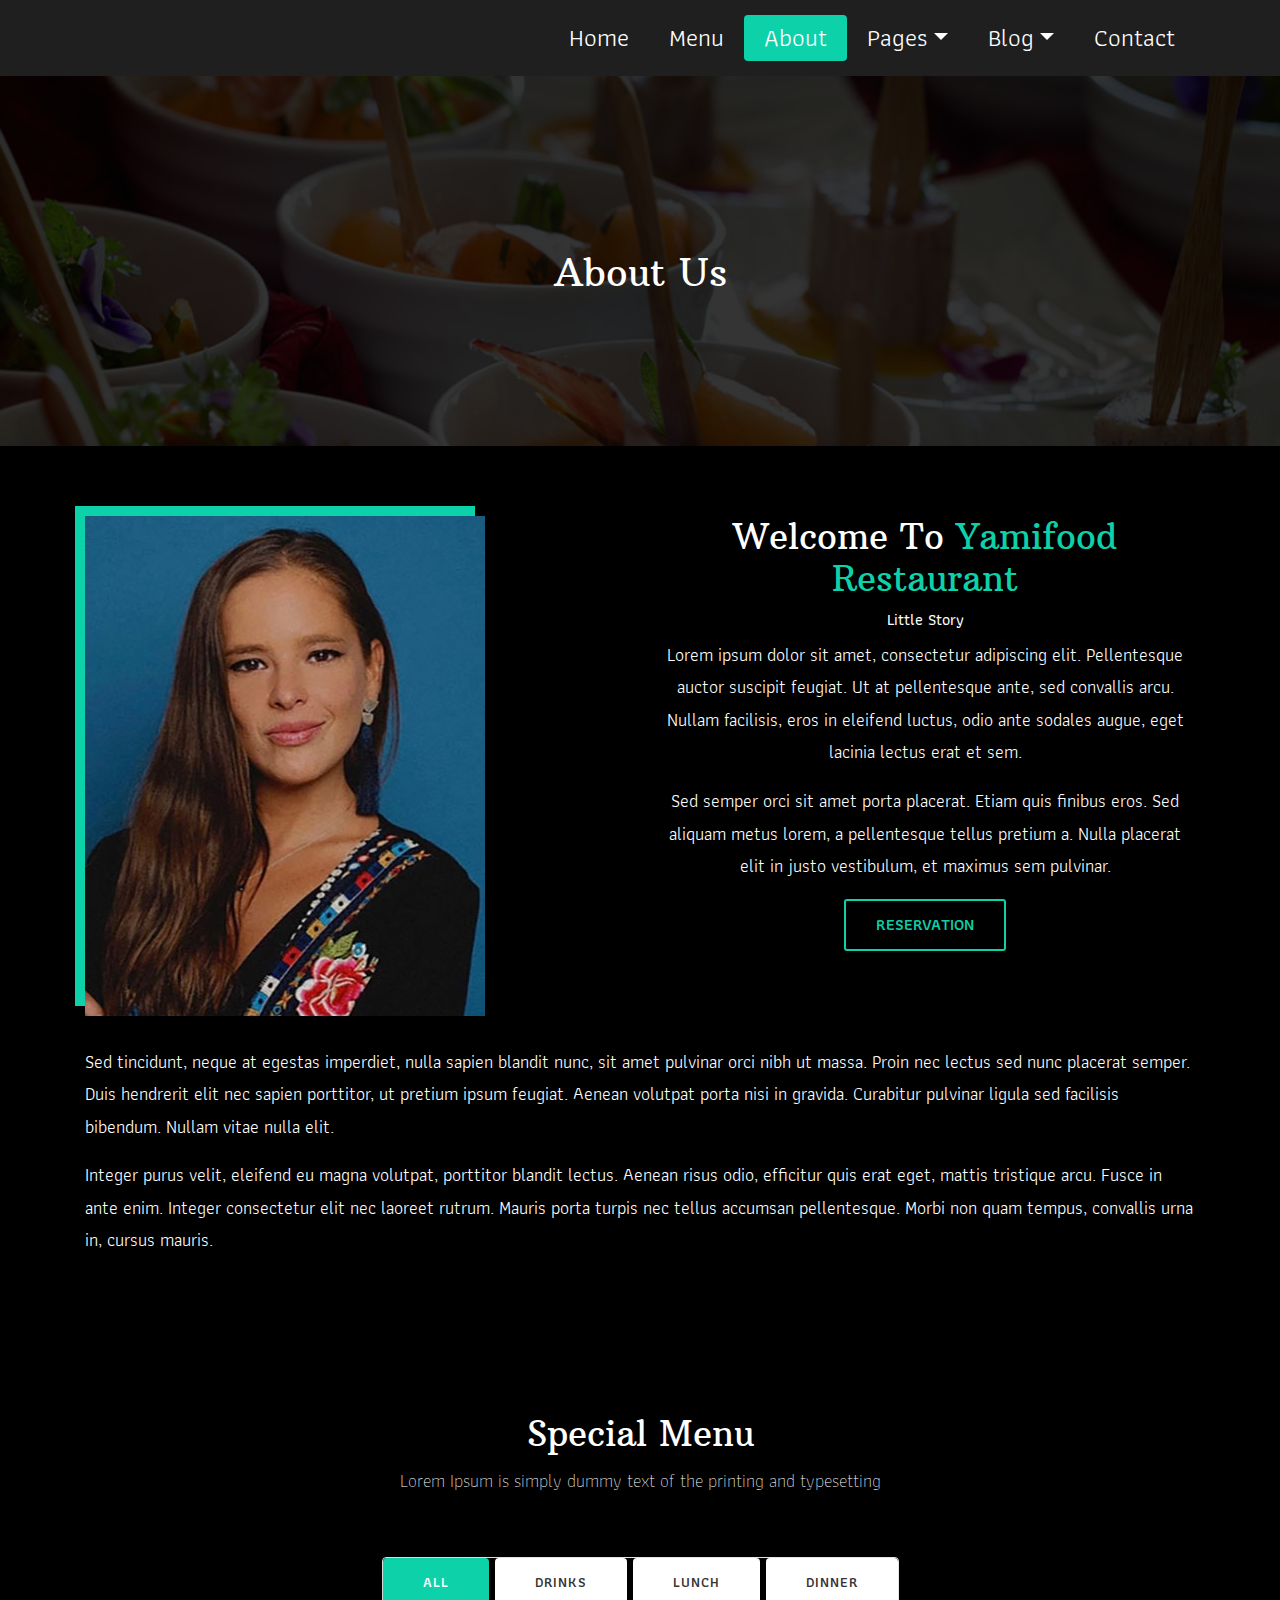
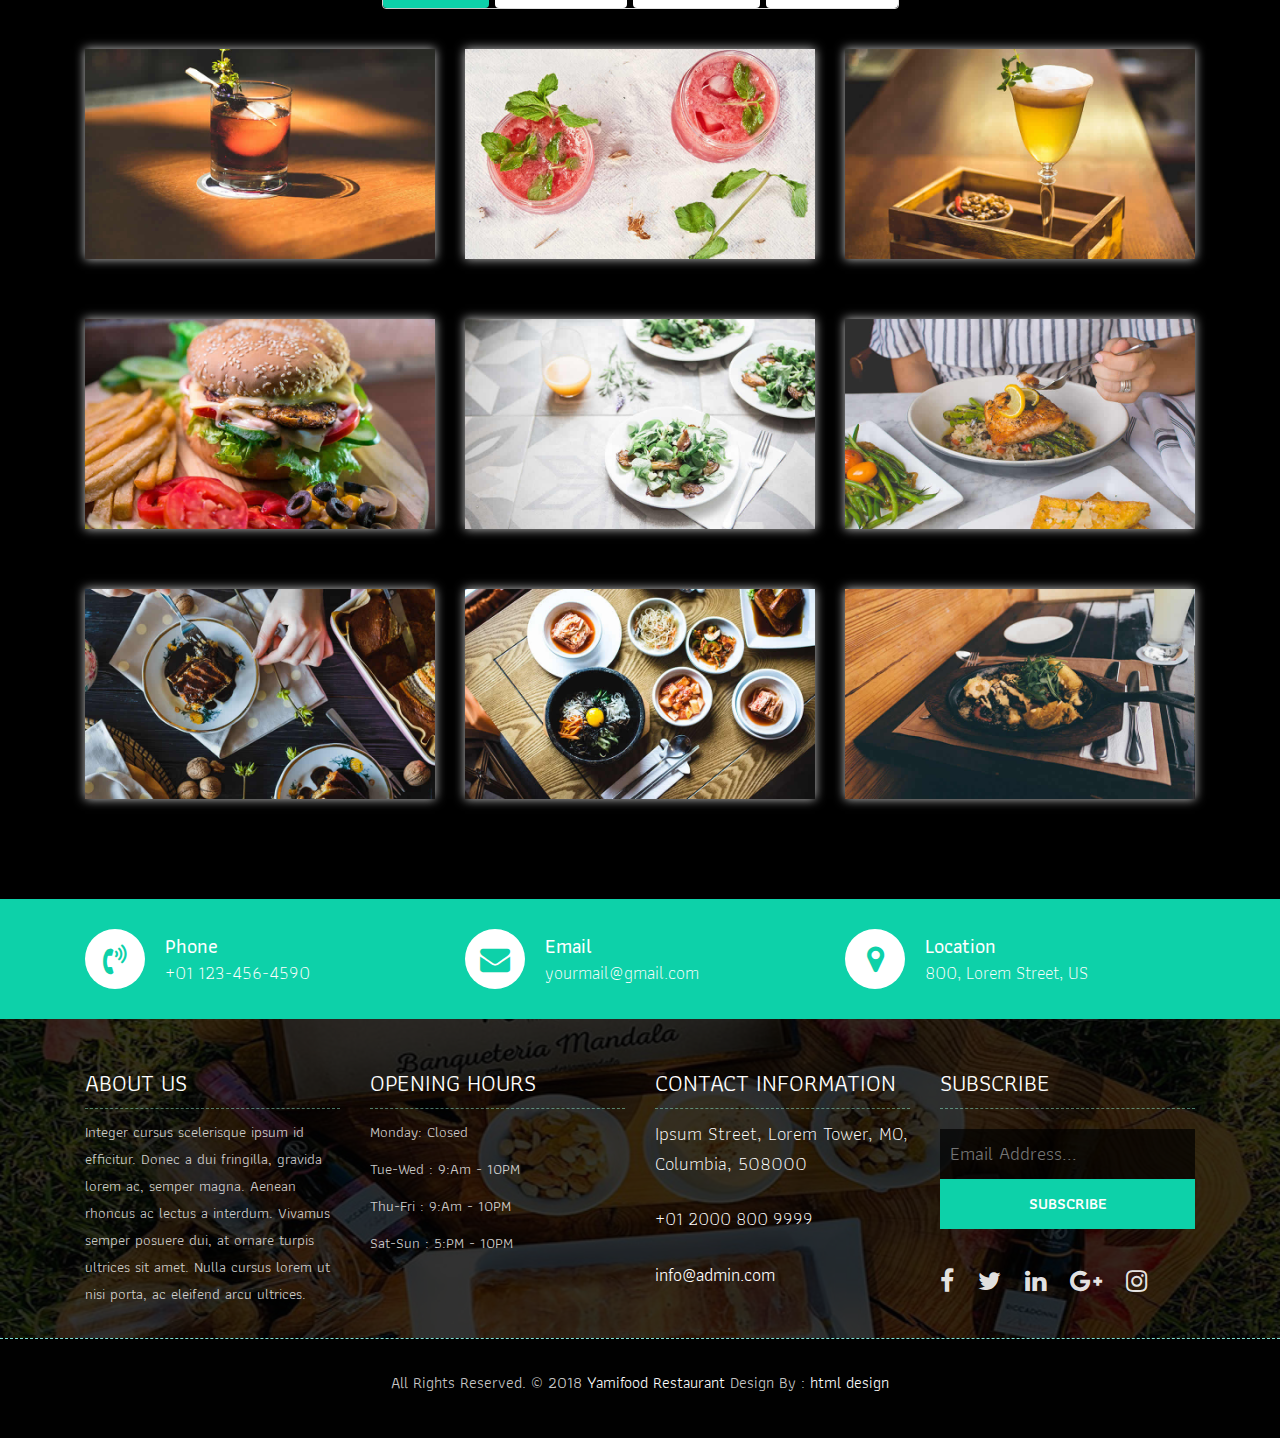
==== about.html @ ec1b8ecf "Menu" ====
<!DOCTYPE html>
<html lang="en"><!-- Basic -->
<head>
	<meta charset="utf-8">
    <meta http-equiv="X-UA-Compatible" content="IE=edge">   
   
    <!-- Mobile Metas -->
    <meta name="viewport" content="width=device-width, initial-scale=1">
 
     <!-- Site Metas -->
    <title>Yamifood Restaurant - Responsive HTML5 Template</title>  
    <meta name="keywords" content="">
    <meta name="description" content="">
    <meta name="author" content="">

    <!-- Site Icons -->
    <link rel="shortcut icon" href="images/favicon.ico" type="image/x-icon">
    <link rel="apple-touch-icon" href="images/apple-touch-icon.png">

    <!-- Bootstrap CSS -->
    <link rel="stylesheet" href="css/bootstrap.min.css">    
	<!-- Site CSS -->
    <link rel="stylesheet" href="css/style.css">    
    <!-- Responsive CSS -->
    <link rel="stylesheet" href="css/responsive.css">
    <!-- Custom CSS -->
    <link rel="stylesheet" href="css/custom.css">

    <!--[if lt IE 9]>
      <script src="https://oss.maxcdn.com/libs/html5shiv/3.7.0/html5shiv.js"></script>
      <script src="https://oss.maxcdn.com/libs/respond.js/1.4.2/respond.min.js"></script>
    <![endif]-->

</head>

<body>
	<!-- Start header -->
	<header class="top-navbar">
		<nav class="navbar navbar-expand-lg navbar-light bg-light">
			<div class="container">
				<a class="navbar-brand" href="index.html">
					<img src="images/logo.png" alt="" />
				</a>
				<button class="navbar-toggler" type="button" data-toggle="collapse" data-target="#navbars-rs-food" aria-controls="navbars-rs-food" aria-expanded="false" aria-label="Toggle navigation">
				  <span class="navbar-toggler-icon"></span>
				</button>
				<div class="collapse navbar-collapse" id="navbars-rs-food">
					<ul class="navbar-nav ml-auto">
						<li class="nav-item"><a class="nav-link" href="index.html">Home</a></li>
						<li class="nav-item"><a class="nav-link" href="menu.html">Menu</a></li>
						<li class="nav-item active"><a class="nav-link" href="about.html">About</a></li>
						<li class="nav-item dropdown">
							<a class="nav-link dropdown-toggle" href="#" id="dropdown-a" data-toggle="dropdown">Pages</a>
							<div class="dropdown-menu" aria-labelledby="dropdown-a">
								<a class="dropdown-item" href="reservation.html">Reservation</a>
								<a class="dropdown-item" href="stuff.html">Stuff</a>
								<a class="dropdown-item" href="gallery.html">Gallery</a>
							</div>
						</li>
						<li class="nav-item dropdown">
							<a class="nav-link dropdown-toggle" href="#" id="dropdown-a" data-toggle="dropdown">Blog</a>
							<div class="dropdown-menu" aria-labelledby="dropdown-a">
								<a class="dropdown-item" href="blog.html">blog</a>
								<a class="dropdown-item" href="blog-details.html">blog Single</a>
							</div>
						</li>
						<li class="nav-item"><a class="nav-link" href="contact.html">Contact</a></li>
					</ul>
				</div>
			</div>
		</nav>
	</header>
	<!-- End header -->
	
	<!-- Start header -->
	<div class="all-page-title page-breadcrumb">
		<div class="container text-center">
			<div class="row">
				<div class="col-lg-12">
					<h1>About Us</h1>
				</div>
			</div>
		</div>
	</div>
	<!-- End header -->
	
	<!-- Start About -->
	<div class="about-section-box">
		<div class="container">
			<div class="row">
				<div class="col-lg-6 col-md-6">
					<img src="images/about-img.jpg" alt="" class="img-fluid">
				</div>
				<div class="col-lg-6 col-md-6 text-center">
					<div class="inner-column">
						<h1>Welcome To <span>Yamifood Restaurant</span></h1>
						<h4>Little Story</h4>
						<p>Lorem ipsum dolor sit amet, consectetur adipiscing elit. Pellentesque auctor suscipit feugiat. Ut at pellentesque ante, sed convallis arcu. Nullam facilisis, eros in eleifend luctus, odio ante sodales augue, eget lacinia lectus erat et sem. </p>
						<p>Sed semper orci sit amet porta placerat. Etiam quis finibus eros. Sed aliquam metus lorem, a pellentesque tellus pretium a. Nulla placerat elit in justo vestibulum, et maximus sem pulvinar.</p>
						<a class="btn btn-lg btn-circle btn-outline-new-white" href="#">Reservation</a>
					</div>
				</div>
				<div class="col-md-12">
					<div class="inner-pt">
						<p>Sed tincidunt, neque at egestas imperdiet, nulla sapien blandit nunc, sit amet pulvinar orci nibh ut massa. Proin nec lectus sed nunc placerat semper. Duis hendrerit elit nec sapien porttitor, ut pretium ipsum feugiat. Aenean volutpat porta nisi in gravida. Curabitur pulvinar ligula sed facilisis bibendum. Nullam vitae nulla elit. </p>
						<p>Integer purus velit, eleifend eu magna volutpat, porttitor blandit lectus. Aenean risus odio, efficitur quis erat eget, mattis tristique arcu. Fusce in ante enim. Integer consectetur elit nec laoreet rutrum. Mauris porta turpis nec tellus accumsan pellentesque. Morbi non quam tempus, convallis urna in, cursus mauris. </p>
					</div>
				</div>
			</div>
		</div>
	</div>
	<!-- End About -->
	
	<!-- Start Menu -->
	<div class="menu-box">
		<div class="container">
			<div class="row">
				<div class="col-lg-12">
					<div class="heading-title text-center">
						<h2>Special Menu</h2>
						<p>Lorem Ipsum is simply dummy text of the printing and typesetting</p>
					</div>
				</div>
			</div>
			<div class="row">
				<div class="col-lg-12">
					<div class="special-menu text-center">
						<div class="button-group filter-button-group">
							<button class="active" data-filter="*">All</button>
							<button data-filter=".drinks">Drinks</button>
							<button data-filter=".lunch">Lunch</button>
							<button data-filter=".dinner">Dinner</button>
						</div>
					</div>
				</div>
			</div>
				
			<div class="row special-list">
				<div class="col-lg-4 col-md-6 special-grid drinks">
					<div class="gallery-single fix">
						<img src="images/img-01.jpg" class="img-fluid" alt="Image">
						<div class="why-text">
							<h4>Special Drinks 1</h4>
							<p>Sed id magna vitae eros sagittis euismod.</p>
							<h5> $7.79</h5>
						</div>
					</div>
				</div>
				
				<div class="col-lg-4 col-md-6 special-grid drinks">
					<div class="gallery-single fix">
						<img src="images/img-02.jpg" class="img-fluid" alt="Image">
						<div class="why-text">
							<h4>Special Drinks 2</h4>
							<p>Sed id magna vitae eros sagittis euismod.</p>
							<h5> $9.79</h5>
						</div>
					</div>
				</div>
				
				<div class="col-lg-4 col-md-6 special-grid drinks">
					<div class="gallery-single fix">
						<img src="images/img-03.jpg" class="img-fluid" alt="Image">
						<div class="why-text">
							<h4>Special Drinks 3</h4>
							<p>Sed id magna vitae eros sagittis euismod.</p>
							<h5> $10.79</h5>
						</div>
					</div>
				</div>
				
				<div class="col-lg-4 col-md-6 special-grid lunch">
					<div class="gallery-single fix">
						<img src="images/img-04.jpg" class="img-fluid" alt="Image">
						<div class="why-text">
							<h4>Special Lunch 1</h4>
							<p>Sed id magna vitae eros sagittis euismod.</p>
							<h5> $15.79</h5>
						</div>
					</div>
				</div>
				
				<div class="col-lg-4 col-md-6 special-grid lunch">
					<div class="gallery-single fix">
						<img src="images/img-05.jpg" class="img-fluid" alt="Image">
						<div class="why-text">
							<h4>Special Lunch 2</h4>
							<p>Sed id magna vitae eros sagittis euismod.</p>
							<h5> $18.79</h5>
						</div>
					</div>
				</div>
				
				<div class="col-lg-4 col-md-6 special-grid lunch">
					<div class="gallery-single fix">
						<img src="images/img-06.jpg" class="img-fluid" alt="Image">
						<div class="why-text">
							<h4>Special Lunch 3</h4>
							<p>Sed id magna vitae eros sagittis euismod.</p>
							<h5> $20.79</h5>
						</div>
					</div>
				</div>
				
				<div class="col-lg-4 col-md-6 special-grid dinner">
					<div class="gallery-single fix">
						<img src="images/img-07.jpg" class="img-fluid" alt="Image">
						<div class="why-text">
							<h4>Special Dinner 1</h4>
							<p>Sed id magna vitae eros sagittis euismod.</p>
							<h5> $25.79</h5>
						</div>
					</div>
				</div>
				
				<div class="col-lg-4 col-md-6 special-grid dinner">
					<div class="gallery-single fix">
						<img src="images/img-08.jpg" class="img-fluid" alt="Image">
						<div class="why-text">
							<h4>Special Dinner 2</h4>
							<p>Sed id magna vitae eros sagittis euismod.</p>
							<h5> $22.79</h5>
						</div>
					</div>
				</div>
				
				<div class="col-lg-4 col-md-6 special-grid dinner">
					<div class="gallery-single fix">
						<img src="images/img-09.jpg" class="img-fluid" alt="Image">
						<div class="why-text">
							<h4>Special Dinner 3</h4>
							<p>Sed id magna vitae eros sagittis euismod.</p>
							<h5> $24.79</h5>
						</div>
					</div>
				</div>
				
			</div>
		</div>
	</div>
	<!-- End Menu -->
	
	<!-- Start Contact info -->
	<div class="contact-imfo-box">
		<div class="container">
			<div class="row">
				<div class="col-md-4">
					<i class="fa fa-volume-control-phone"></i>
					<div class="overflow-hidden">
						<h4>Phone</h4>
						<p class="lead">
							+01 123-456-4590
						</p>
					</div>
				</div>
				<div class="col-md-4">
					<i class="fa fa-envelope"></i>
					<div class="overflow-hidden">
						<h4>Email</h4>
						<p class="lead">
							yourmail@gmail.com
						</p>
					</div>
				</div>
				<div class="col-md-4">
					<i class="fa fa-map-marker"></i>
					<div class="overflow-hidden">
						<h4>Location</h4>
						<p class="lead">
							800, Lorem Street, US
						</p>
					</div>
				</div>
			</div>
		</div>
	</div>
	<!-- End Contact info -->
	
	<!-- Start Footer -->
	<footer class="footer-area bg-f">
		<div class="container">
			<div class="row">
				<div class="col-lg-3 col-md-6">
					<h3>About Us</h3>
					<p>Integer cursus scelerisque ipsum id efficitur. Donec a dui fringilla, gravida lorem ac, semper magna. Aenean rhoncus ac lectus a interdum. Vivamus semper posuere dui, at ornare turpis ultrices sit amet. Nulla cursus lorem ut nisi porta, ac eleifend arcu ultrices.</p>
				</div>
				<div class="col-lg-3 col-md-6">
					<h3>Opening hours</h3>
					<p><span class="text-color">Monday: </span>Closed</p>
					<p><span class="text-color">Tue-Wed :</span> 9:Am - 10PM</p>
					<p><span class="text-color">Thu-Fri :</span> 9:Am - 10PM</p>
					<p><span class="text-color">Sat-Sun :</span> 5:PM - 10PM</p>
				</div>
				<div class="col-lg-3 col-md-6">
					<h3>Contact information</h3>
					<p class="lead">Ipsum Street, Lorem Tower, MO, Columbia, 508000</p>
					<p class="lead"><a href="#">+01 2000 800 9999</a></p>
					<p><a href="#"> info@admin.com</a></p>
				</div>
				<div class="col-lg-3 col-md-6">
					<h3>Subscribe</h3>
					<div class="subscribe_form">
						<form class="subscribe_form">
							<input name="EMAIL" id="subs-email" class="form_input" placeholder="Email Address..." type="email">
							<button type="submit" class="submit">SUBSCRIBE</button>
							<div class="clearfix"></div>
						</form>
					</div>
					<ul class="list-inline f-social">
						<li class="list-inline-item"><a href="#"><i class="fa fa-facebook" aria-hidden="true"></i></a></li>
						<li class="list-inline-item"><a href="#"><i class="fa fa-twitter" aria-hidden="true"></i></a></li>
						<li class="list-inline-item"><a href="#"><i class="fa fa-linkedin" aria-hidden="true"></i></a></li>
						<li class="list-inline-item"><a href="#"><i class="fa fa-google-plus" aria-hidden="true"></i></a></li>
						<li class="list-inline-item"><a href="#"><i class="fa fa-instagram" aria-hidden="true"></i></a></li>
					</ul>
				</div>
			</div>
		</div>
		
		<div class="copyright">
			<div class="container">
				<div class="row">
					<div class="col-lg-12">
						<p class="company-name">All Rights Reserved. &copy; 2018 <a href="#">Yamifood Restaurant</a> Design By : 
					<a href="https://html.design/">html design</a></p>
					</div>
				</div>
			</div>
		</div>
		
	</footer>
	<!-- End Footer -->
	
	<a href="#" id="back-to-top" title="Back to top" style="display: none;">&uarr;</a>

	<!-- ALL JS FILES -->
	<script src="js/jquery-3.2.1.min.js"></script>
	<script src="js/popper.min.js"></script>
	<script src="js/bootstrap.min.js"></script>
    <!-- ALL PLUGINS -->
	<script src="js/jquery.superslides.min.js"></script>
	<script src="js/images-loded.min.js"></script>
	<script src="js/isotope.min.js"></script>
	<script src="js/baguetteBox.min.js"></script>
	<script src="js/form-validator.min.js"></script>
    <script src="js/contact-form-script.js"></script>
    <script src="js/custom.js"></script>
</body>
</html>
---- css/style.css ----
/*------------------------------------------------------------------
    IMPORT FONTS
-------------------------------------------------------------------*/

@import url('https://fonts.googleapis.com/css?family=Arbutus+Slab');
@import url('https://fonts.googleapis.com/css?family=Athiti:400,500,600');

/*------------------------------------------------------------------
    IMPORT FILES
-------------------------------------------------------------------*/

@import url(animate.css);
@import url(font-awesome.min.css);
@import url(superslides.css);
@import url(baguetteBox.min.css);

/*------------------------------------------------------------------
    SKELETON
-------------------------------------------------------------------*/

body {
    color: #666666;
    font-size: 20px;
    font-family: 'Athiti', sans-serif;
    line-height: 1.80857;
    background-color: black;
    color: white;
}
.fontSize{
    font-size: 20px;
}


a {
    color: #1f1f1f;
    text-decoration: none !important;
    outline: none !important;
    -webkit-transition: all .3s ease-in-out;
    -moz-transition: all .3s ease-in-out;
    -ms-transition: all .3s ease-in-out;
    -o-transition: all .3s ease-in-out;
    transition: all .3s ease-in-out;
}

h1,
h2,
h3,
h4,
h5,
h6 {
    letter-spacing: 0;
    font-weight: normal;
    position: relative;
    padding: 0 0 10px 0;
    font-weight: normal;
    line-height: 120% !important;
    color: white;
    margin: 0
}

h1 {
    font-size: 24px
}

h2 {
    font-size: 22px
}

h3 {
    font-size: 18px
}

h4 {
    font-size: 16px
}

h5 {
    font-size: 14px
}

h6 {
    font-size: 13px
}

h1 a,
h2 a,
h3 a,
h4 a,
h5 a,
h6 a {
    color: #212121;
    text-decoration: none!important;
    opacity: 1
}

h1 a:hover,
h2 a:hover,
h3 a:hover,
h4 a:hover,
h5 a:hover,
h6 a:hover {
    opacity: .8
}

a {
    color: #1f1f1f;
    text-decoration: none;
    outline: none;
}

a,
.btn {
    text-decoration: none !important;
    outline: none !important;
    -webkit-transition: all .3s ease-in-out;
    -moz-transition: all .3s ease-in-out;
    -ms-transition: all .3s ease-in-out;
    -o-transition: all .3s ease-in-out;
    transition: all .3s ease-in-out;
}

.btn-custom {
    margin-top: 20px;
    background-color: transparent !important;
    border: 2px solid #ddd;
    padding: 12px 40px;
    font-size: 16px;
}

@keyframes destello {
    0% {
      box-shadow: 0px 0px 10px #fff;
    }
    50% {
      box-shadow: 0px 0px 20px #fff;
    }
    100% {
      box-shadow: 0px 0px 10px #fff;
    }
  }
  
  .resplandeciente {
    animation: destello 1s infinite;
  }

.lead {
    font-size: 18px;
    line-height: 30px;
    color: #767676;
    margin: 0;
    padding: 0;
}

blockquote {
    margin: 20px 0 20px;
    padding: 30px;
}

ul, li, ol{
	list-style: none;
	margin: 0px;
	padding: 0px;
}
button:focus{
	outline: none;
}

.form-control::-moz-placeholder {
    color: #2a2a2a;
    opacity: 1;
}

/*------------------------------------------------------------------
    LOADER 
-------------------------------------------------------------------*/


/*------------------------------------------------------------------
    HEADER
-------------------------------------------------------------------*/
.top-navbar{
	position: relative;
	z-index: 10;
   
}

.top-navbar .navbar{
	padding: 15px 0px;
    
	position: fixed;
	width: 100%;
	transition: height .3s ease-out, background .3s ease-out, box-shadow .3s ease-out;
	-webkit-transform: translate3d(0, 0, 0);
	transform: translate3d(0, 0, 0);
	z-index: 100;
}

.top-navbar .navbar-light .navbar-nav .nav-link{
	color: rgb(255, 255, 255);
	font-size: 25px;
	padding: 0px 20px;
	border-radius: 4px;
}

.top-navbar .navbar-light .navbar-nav .nav-item .nav-link:hover{
	background: #0dd1a9;
	color: #ffffff;
}
.top-navbar .navbar-light .navbar-nav .nav-item.active .nav-link{
	background: #0dd1a9;
	color: #ffffff;
	border-radius: 4px;
}

.navbar-expand-lg .navbar-nav .dropdown-menu{
	border: none;
	 box-shadow: 2px 5px 6px rgba(0,0,0,0.5);
}

.navbar-expand-lg .navbar-nav .dropdown-menu a.dropdown-item:hover{
	background: #0dd1a9;
	color: #ffffff;
}
.navbar-light .navbar-toggler:hover{
	background: #0dd1a9;
}

/*------------------------------------------------------------------
    Slider
-------------------------------------------------------------------*/

.cover-slides{
	height: 100vh;
}
.slides-navigation a {
	background: #0dd1a9;
    position: absolute;
    height: 70px;
    width: 70px;
    top: 50%;
    font-size: 20px;
    display: block;
    color: #fff;
	line-height: 80px;
	text-align: center;
    transition: all .3s ease-in-out;
}
.slides-navigation a i{
	font-size: 40px;
}
.slides-navigation a:hover {
	background: #010101;
}
.cover-slides .container{
	height: 100%;
	position: relative;
	z-index: 2;
}
.cover-slides .container > .row {
	-webkit-box-align: center;
	-ms-flex-align: center;
	align-items: center;
}
.cover-slides .container > .row {
    height: 100%;
}

.btn{
	text-transform: uppercase;
	padding: 19px 36px;
}
.btn{
	display: inline-block;
	font-weight: 600;
	text-align: center;
	white-space: nowrap;
	vertical-align: middle;
	-webkit-user-select: none;
	-moz-user-select: none;
	-ms-user-select: none;
	user-select: none;
	border: 2px solid transparent;
	padding: 12px 30px;
	font-size: 16px;
	line-height: 1.5;
	border-radius: .1875rem;
	transition: color .15s ease-in-out, background-color .15s ease-in-out, border-color .15s ease-in-out, box-shadow .15s ease-in-out;
}
.btn-outline-new-white {
    color: #fff;
    background-color: transparent;
    background-image: none;
    border-color: #0dd1a9;
}
.btn-outline-new-white:hover {
    color: #ffffff;
    background-color: #0dd1a9;
    border-color: #0dd1a9;
}

.overlay-background {
    background: #333;
    position: absolute;
    height: 100%;
    width: 100%;
    left: 0;
    top: 0;
	opacity: 0.5;
}

.cover-slides h1{
	font-family: 'Arbutus Slab', serif;
	font-weight: 500;
	font-size: 64px;
	color: #fff;
}
.cover-slides p{
	font-size: 18px;
	color: #fff;
}
.slides-pagination a{
	border: 2px solid #ffffff;
}
.slides-pagination a.current{
	background: #0dd1a9;
	border: 2px solid #0dd1a9;
}

/*------------------------------------------------------------------
    About
-------------------------------------------------------------------*/

.about-section-box{
	padding: 70px 0px;
}
.about-section-box .img-fluid{
	box-shadow: -10px -10px 0px #0dd1a9;
}
.inner-column{}
.inner-column h1{
	font-family: 'Arbutus Slab', serif;
	font-size: 35px;
	color: white;
}
.inner-column h1 span{
	color: #0dd1a9;
}
.inner-column h4{
	font-size: 16px;
	font-weight: 500;
}
.inner-column p{
	font-size: 18px;
}
.inner-column .btn-outline-new-white{
	color: #0dd1a9;
}
.inner-column .btn-outline-new-white:hover{
	color: #ffffff;
}

/*------------------------------------------------------------------
    QT
-------------------------------------------------------------------*/


.qt-background{
	background: url(../images/11.jpg) no-repeat;
	background-size: cover;
	padding: 100px 0;
	background-attachment: fixed;
	background-position: center center;
	position: relative;
}
.qt-background p {
    font-size: 35px;
    font-weight: 300;
    line-height: 44px;
    color: #fff;
	font-family: 'Arbutus Slab', serif;
	margin-bottom: 20px;
}

.qt-background span {
    color: #fff;
    font-size: 20px;  
	font-weight: 500;	
}

/*------------------------------------------------------------------
    Menu
-------------------------------------------------------------------*/

.menu-box{
	padding: 70px 0px;
}

.heading-title{
	margin-bottom: 50px;
}
.heading-title h2{
	color: white;
	font-size: 35px;
	font-family: 'Arbutus Slab', serif;
}
.heading-title p{
	font-size: 18px;
	font-weight: 200;
	margin: 0px;
}

.filter-button-group {
    border: 1px solid #e4e4e4;
    border-radius: 4px;
    margin: 10px 15px;
    display: inline-block;
}

.filter-button-group button {
    color: #333;
    letter-spacing: 1px;
    text-transform: uppercase;
    font-weight: 600;
    font-size: 14px;
    cursor: pointer;
    background: #fff;
    padding: 12px 40px;
    border: none;
    border-radius: 4px;
}

.filter-button-group button.active {
    background: #0dd1a9;
    color: #fff;
    box-shadow: 2px 20px 45px 5px rgba(0,0,0,.2);
}

.gallery-single{
	margin: 30px 0px;
}

.gallery-single {
    position: relative;
    overflow: hidden;
    -webkit-box-shadow: 0 0 10px #ccc;
    box-shadow: 0 0 10px #ccc;
}

.why-text {
    position: absolute;
    left: 0;
    bottom: -100%;
    right: 0;
    height: 100%;
    background: #0dd1a9;
    padding: 12px 12px;
    -webkit-transition: all .3s ease;
    transition: all .3s ease;
}
.why-text h4{
	color: #ffffff;
	font-size: 24px;
	font-weight: 500;
	font-family: 'Arbutus Slab', serif;
}
.why-text p{
	color: #ffffff;
	font-size: 18px;
	border-bottom: 1px dashed #010101;
	margin: 0px;
	padding-bottom: 15px;
	margin-top: 15px;
	margin-bottom: 15px;
}
.why-text h5{
	font-size: 28px;
	font-weight: 600;
	color: #ffffff;
}

.gallery-single:hover .why-text{
	bottom: 0px;
}


/*------------------------------------------------------------------
    Gallery
-------------------------------------------------------------------*/

.gallery-box{
	padding: 70px 0px;
}
.tz-gallery{
	margin-top: 30px;
}
.tz-gallery .lightbox img {
    width: 100%;
    height: 300px;
    margin-bottom: 30px;
    transition: 0.2s ease-in-out;
    box-shadow: 0 2px 3px rgba(0,0,0,0.2);
}
.tz-gallery .lightbox img:hover {
    transform: scale(1.05);
    box-shadow: 0 8px 15px rgba(0,0,0,0.3);
}
.img-fluid{
    max-width:100%;
    height:auto;
}


@media (min-width: 320px) and (max-width: 640px) {
	.tz-gallery .lightbox img {
        width: 100%;
        height: 300px;
        margin-bottom: 30px;
        transition: 0.2s ease-in-out;
        box-shadow: 0 2px 3px rgba(0,0,0,0.2);
    }
}


/*------------------------------------------------------------------
    Customer Reviews
-------------------------------------------------------------------*/

.customer-reviews-box{
	padding: 70px 0px;
}

.carousel-inner .carousel-item .img-box{
	width: 135px;
	height: 135px;
}
.carousel-control-prev{
	left: -100px;
}
.carousel-control-next{
	right: -100px;
}
.carousel-indicators{
	top: 320px;
}

.text-warning{
	color: #0dd1a9 !important;
	font-size: 24px;
}

@media (min-width: 320px) and (max-width: 640px) {
	.carousel-inner .carousel-item p{
		font-size: 14px;
	}
	.carousel-control-prev{
		left: -5px;
	}
	.carousel-control-next{
		right: -5px;
	}
 	.carousel-indicators{
		top: 400px;
	}
}

#reviews .carousel-control-prev{
	background: #0dd1a9;
	color: #ffffff;
	display: block;
	position: absolute;
	width: 8%;
	height: 50px;
	top: 50%;
	font-size: 28px;
	opacity: 1;
}
#reviews .carousel-control-prev:hover{
	background: #010101;
	color: #ffffff;
}

#reviews .carousel-control-next{
	background: #0dd1a9;
	color: #ffffff;
	display: block;
	position: absolute;
	width: 8%;
	height: 50px;
	top: 50%;
	font-size: 28px;
	opacity: 1;
}
#reviews .carousel-control-next:hover{
	background: #010101;
	color: #ffffff;
}


/*------------------------------------------------------------------
    Contact info
-------------------------------------------------------------------*/

.contact-imfo-box{
	background: #0dd1a9;
	padding: 30px 0;
}

.overflow-hidden {
    overflow: hidden;
}

.contact-imfo-box i{
	display: block;
	float: left;
	width: 60px;
	height: 60px;
	line-height: 60px;
	text-align: center;
	background: #fff;
	color: #0dd1a9;
	font-size: 30px;
	-webkit-border-radius: 50%;
	-moz-border-radius: 50%;
	-ms-border-radius: 50%;
	border-radius: 50%;
	margin-right: 20px;
}
.contact-imfo-box h4 {
    margin: 0px;
    margin-top: 5px;
	color: #ffffff;
	font-size: 20px;
	padding: 0px;
	font-weight: 500;
	line-height: 24px;
}
.contact-imfo-box p {
    margin: 0px;
	color: #ffffff;
	font-weight: 300;
}

/*------------------------------------------------------------------
    Footer
-------------------------------------------------------------------*/

.footer-area{
	padding-top: 50px;
	padding-bottom: 0px;
}
.bg-f{
	background-image: url("../images/31.jpg");
	background-attachment: scroll;
	background-clip: initial;
	background-color: rgba(0, 0, 0, 0);
	background-origin: initial;
	background-position: center center;
	background-repeat: no-repeat;
	background-size: cover;
	position: relative;
}
.bg-f::before {
    background: #010101;
    content: "";
    height: 100%;
    left: 0;
    position: absolute;
    top: 0;
    width: 100%;
    z-index: 1;
	opacity: 0.8;
}

.footer-area .container{
	position: relative;
	z-index: 1;
}
.footer-area h3{
	color: #ffffff;
	text-transform: uppercase;
	font-size: 24px;
	border-bottom: 1px dashed rgba(140, 240, 205, 0.5);
	margin-bottom: 10px;
}
.footer-area p{
	font-size: 15px;
	color: rgba(255, 255, 255, 0.8);
	margin: 0;
	padding-bottom: 10px;
}

.footer-area p.lead{
	font-size: 19px;
	color: #ffffff;
	margin-bottom: 15px;
}
.footer-area p.lead a{
	color: #ffffff;
	margin-bottom: 15px;
}
.footer-area p.lead a:hover{
	color: #0dd1a9;
}
.footer-area p a{
	font-size: 18px;
	color: #ffffff;
}
.footer-area p a:hover{
	color: #0dd1a9;
}

.subscribe_form {
    display: block;
    text-align: center;
    padding: 5px 0;
}

.subscribe_form .form_input {
    display: block;
    background-color: rgba(0,0,0,0.7);
    color: #fff;
    border: none;
    font-size: 19px;
    line-height: 50px;
    padding: 0 10px;
    float: left;
    width: 100%;
    transition: all 0.5s ease-in-out;
}

.subscribe_form .submit {
    background-color: #0dd1a9;
    color: #fff;
    font-size: 16px;
    font-weight: 600;
    line-height: 50px;
    display: inline-block;
    padding: 0 10px;
    float: left;
    width: 100%;
	border: none;
	cursor: pointer;
    transition: all 0.5s ease-in-out;
}
.subscribe_form .submit:hover{
	background: #010101;
}

.f-social {
    padding-bottom: 10px;
    margin: 0px;
    margin-top: 20px;
}
.f-social li a {
    font-size: 25px;
    color: rgba(255, 255, 255, 0.9);
	margin-right: 10px;
}

.copyright{
	margin-top: 20px;
	position: relative;
	display: block;
	background-color: #010101;
	border-top: 1px dashed rgb(128, 227, 212);
	padding: 30px 0;
	z-index: 1;
}

.copyright .company-name{
	font-size: 16px;
	text-align: center;
}
.copyright .company-name a{
	font-size: 16px;
}

/*------------------------------------------------------------------
    All Pages
-------------------------------------------------------------------*/

.page-breadcrumb {
    padding: 250px 0 150px;
    background: url(../images/21.jpg) no-repeat;
    background-attachment: fixed;
    background-size: cover;
    background-position: 0 0;
    position: relative;
}
.all-page-title .container{
	position: relative;
	z-index: 2;
}
.all-page-title::before{
	background: #010101;
	content: "";
	height: 100%;
	left: 0;
	position: absolute;
	top: 0;
	width: 100%;
	z-index: 1;
	opacity: 0.8;	
}
.all-page-title h1{
	font-size: 38px;
	color: #ffffff;
	font-family: 'Arbutus Slab', serif;
	padding: 0px;
}

.inner-pt{
	margin-top: 30px;
}
.inner-pt p{
	font-size: 18px;
}

.stuff-box{
	padding: 70px 0px;
}

.our-team{
    border: 2px solid #0dd1a9;
    border-radius: 0px;
    text-align: center;
    margin: 10px;
    z-index: 1;
    position: relative;
}
.our-team:before,
.our-team:after{
    content: "";
    width: 100%;
    height: 104%;
    background: #0dd1a9;
    position: absolute;
    top: 50%;
    left: 0;
    z-index: -1;
    transform: translateY(-50%) scaleX(0.3);
    transition: all 0.3s ease 0s;
}
.our-team:after{
    width: 106%;
    left: 50%;
    transform: translate(-50%, -50%) scaleY(0.25);
}
.our-team:hover:before{ transform: translateY(-50%) scaleX(0.7); }
.our-team:hover:after{ transform: translate(-50%, -50%) scaleY(0.7); }
.our-team img{
    width: 100%;
    height: auto;
    border-radius: 0px;
    transition: all 0.3s ease 0s;
}
.our-team .team-content{
    width: 93%;
    padding: 25px 0 10px;
    background: #0dd1a9;
    position: absolute;
    bottom: 50px;
    left: 50%;
    opacity: 0;
    transform: translateX(-50%);
    transition: all 0.3s cubic-bezier(0.5, 0.2,0.1,0.9);
}
.our-team:hover .team-content{
    bottom: 10px;
    opacity: 1;
}
.our-team .title{
    font-size: 25px;
    font-weight: 600;
    color: #fff;
    letter-spacing: 1px;
    text-transform: capitalize;
    margin: 0;
}
.our-team .post{
    display: block;
    font-size: 16px;
    color: #fff;
    text-transform: uppercase;
    margin-bottom: 10px;
}
.our-team .social{
    padding: 0;
    margin: 0;
    list-style: none;
}
.our-team .social li{
    display: inline-block;
    margin: 0 5px;
}
.our-team .social li a{
    display: block;
    width: 35px;
    height: 35px;
    line-height: 35px;
    border-radius: 50%;
    background: #fff;
    font-size: 20px;
    color: #0dd1a9;
    transition: all 0.3s ease 0s;
}
.our-team .social li a:hover{
    background: #ffffff;
    box-shadow: 0 0 0 5px rgba(255,255,255,0.3);
    color: #0dd1a9;
}
@media only screen and (max-width: 990px){
    .our-team{ margin-bottom: 30px; }
}


.reservation-box{
	padding: 70px 0px;
}

.reservation-box h3{
	padding: 0px 15px;
	margin-bottom: 20px;
	font-weight: 600;
}

.help-block ul li{
	color: red;
}

.form-control[readonly]{
	background-color: #ffffff;
}

.form-control{
	border-radius: 0px;
	min-height: 50px;
}
.form-control:focus{
	border: 1px solid #0dd1a9;
	box-shadow: none;
}

.form-group .picker__input.picker__input--active{
	border-color: #0dd1a9;
}

.submit-button{
	margin-top: 20px;
}
.btn.btn-common{
	color: #0dd1a9;
	background-color: transparent;
	background-image: none;
	border-color: #0dd1a9;
}
.btn.btn-common:hover{
	color: #ffffff;
	background-color: #0dd1a9;
	border-color: #0dd1a9;
}
.blog-box{
	padding: 70px 0px;
}
.blog-box-inner{
	position: relative;
	margin-bottom: 30px;
}

.blog-box-inner .blog-img-box{
	position: relative;
	display: block;
}

.blog-box-inner .blog-detail{
	position: absolute;
	top: 0;
	background: #fff;
	padding: 30px 25px;
	border: 1px solid #ddd;
	transition-duration: .5s;
	height: 100%;
}

.blog-detail h4 {
    font-size: 18px;
    font-weight: 500;
    color: #222222;
}

.blog-detail ul li {
    display: inline-block;
    padding: 0px 5px;
}
.blog-detail ul li span{
	color: #0dd1a9;
	cursor: pointer;
}
.blog-detail ul li span:hover{
	color: #010101;
}

.blog-detail ul li:first-child {
    padding-left: 0px;
}

.blog-detail p {
    padding: 10px 0px 0 0;
	margin: 0px;
}

.blog-detail a{
	color: #0dd1a9;
	margin-top: 20px;
}

.blog-box-inner .blog-detail:hover{
	background: rgba(255, 255, 255, .9);
}

.blog-inner-box {
    position: relative;
    margin: 0px 10px;
    margin-bottom: 30px;
}
.side-blog-img {
    box-shadow: -15px -15px 0px 0px rgba(0,0,0,0.4);
    -webkit-transition: all 1s ease 0.01s;
    transition: all 1s ease 0.01s;
    position: relative;
}

.date-blog-up {
    position: absolute;
    right: 0px;
    top: 0px;
    background: #0dd1a9;
    font-size: 18px;
    color: #ffffff;
    padding: 5px 15px 5px 5px;
}
.inner-blog-detail {
    background: #ffffff;
    position: relative;
    padding: 30px 20px;
}

.inner-blog-detail h3 {
    font-size: 20px;
    font-weight: 500;
    padding-bottom: 15px;
}
.inner-blog-detail ul li {
    display: inline-block;
    padding: 0px 5px;
    color: #222222;
}
.inner-blog-detail ul li span {
    color: #0dd1a9;
}
.inner-blog-detail p {
    padding: 10px 0px;
}
.details-page blockquote {
    border-left: 5px solid #0dd1a9;
}
.details-page blockquote {
    padding: 20px;
}
blockquote {
    margin: 20px 0 20px;
    padding: 30px;
}
.blog-inner-details-line {
    margin: 20px 0px;
    clear: both;
    float: left;
    width: 100%;
}
.line-left-social h5 {
    font-size: 18px;
    font-weight: 600;
    padding-bottom: 15px;
}
.line-left-social ul li {
    display: inline-block;
    margin-bottom: 5px;
}
.line-right-social ul li {
    display: inline-block;
}
.line-right-social ul li a {
    display: block;
    padding: 5px;
    background: #f5f5f5;
    border-radius: 6px;
    font-weight: 500;
    width: 35px;
    height: 35px;
    text-align: center;
    line-height: 25px;
    font-size: 15px;
}
.line-left-social ul li a {
    display: block;
    padding: 5px 10px;
    background: #f5f5f5;
    border-radius: 6px;
    font-weight: 400;
    font-size: 12px;
}
.line-left-social ul li a:hover {
    background: #0dd1a9;
    color: #ffffff;
}
.line-right-social ul li a:hover {
    background: #0dd1a9;
    color: #ffffff;
}
.line-right-social h5 {
    font-size: 18px;
    font-weight: 600;
    padding-bottom: 15px;
}
.blog-comment-box {
    clear: both;
    margin: 20px 0px;
    float: left;
    width: 100%;
}
.blog-comment-box h3 {
    font-size: 18px;
    font-weight: 600;
    padding-bottom: 20px;
}
.comment-item {
    margin-bottom: 30px;
}
.comment-item-left {
    float: left;
    width: 90px;
    height: 90px;
}
.comment-item-left img {
    width: 100%;
    border-radius: 6px;
}
.comment-item-right {
    padding-left: 110px;
}
.comment-item-right a {
    font-size: 16px;
    font-weight: 500;
}
.des-l {
    display: inline-block;
    width: 100%;
}
.des-l p {
    font-size: 13px;
}
.comment-item-right a {
    font-size: 16px;
    font-weight: 500;
}
.right-btn-re {
    float: right;
    font-style: italic;
    text-align: right;
    font-size: 16px;
    padding: 5px 10px;
    background: #f5f5f5;
    border-radius: 6px;
}
.right-btn-re:hover {
    background: #0dd1a9;
    color: #ffffff !important;
}
.comment-respond-box {
    clear: both;
}
.blog-comment-box .children {
    margin-left: 70px;
}
.comment-item {
    margin-bottom: 30px;
}
.comment-item-right i {
    padding-right: 10px;
}

.comment-form-respond input {
    min-height: 38px;
    border: 1px solid #010101;
    border-radius: 0px;
    padding: 10px;
}
.comment-form-respond textarea {
    border: 1px solid #010101;
    border-radius: 0px;
    padding: 10px;
    min-height: 110px;
}

.btn-submit{
	color: #0dd1a9;
	background-color: transparent;
	background-image: none;
	border-color: #0dd1a9;
}
.btn-submit:hover{
	color: #ffffff;
	background-color: #0dd1a9;
	border-color: #0dd1a9;
}

.right-side-blog h3 {
    font-weight: 600;
    font-size: 18px;
    padding-bottom: 20px;
}
.blog-search-form {
    position: relative;
    border-bottom: 1px solid #010101;
    padding-bottom: 30px;
    margin-bottom: 20px;
}
.blog-search-form input {
    width: 100%;
    min-height: 40px;
    border: 1px solid rgba(0,0,0,0.3);
    padding: 5px 40px 5px 10px;
    font-size: 15px;
    color: #222222;
}
.blog-search-form .search-btn {
    position: absolute;
    right: 0px;
    background: none;
    border: none;
    font-size: 20px;
    min-height: 40px;
    padding: 0px 15px;
}

.right-side-blog h3 {
    font-weight: 500;
    font-size: 18px;
    padding-bottom: 20px;
}
.blog-categories {
    padding-bottom: 30px;
    margin-bottom: 20px;
}
.blog-categories ul li {
    line-height: 14px;
    padding: 10px 0px;
    border-top: 1px solid #f5f5f5;
}
.blog-categories ul li a {
    display: inline-block;
    text-transform: capitalize;
    width: 100%;
}
.blog-categories ul li a:hover{
	color: #0dd1a9;
}
.recent-box-blog {
    margin-bottom: 20px;
	display: inline-block;
}
.recent-img {
    float: left;
    position: relative;
}
.recent-img::before {
    position: absolute;
    content: '';
    z-index: 2;
    top: 0;
    left: 0;
    width: 100%;
    height: 100%;
    background-color: #0dd1a9;
    opacity: 0.4;
    transform: scale(0);
    -webkit-transform: scale(0);
    -moz-transform: scale(0);
    -ms-transform: scale(0);
    -o-transform: scale(0);
    transition: all 0.5s ease;
    -webkit-transition: all 0.5s ease;
    -moz-transition: all 0.5s ease;
    -o-transition: all 0.5s ease;
}
.recent-box-blog:hover .recent-img::before {
    transform: scale(1);
    -webkit-transform: scale(1);
    -moz-transform: scale(1);
    -ms-transform: scale(1);
    -o-transform: scale(1);
}
.recent-info {
    display: table-cell;
    vertical-align: top;
    padding-left: 15px;
}
.recent-info ul li {
    display: inline-block;
    font-size: 11px;
    padding: 0px;
    color: #222222;
}
.recent-info h4 {
    font-size: 14px;
    padding: 0px;
    margin: 11px 0px;
    font-weight: 500;
}
.blog-tag-box ul li {
    display: inline-block;
    margin-bottom: 3px;
}
.blog-tag-box ul li a {
    padding: 5px 15px;
    display: block;
    background: #f5f5f5;
    color: #222222;
    border-radius: 6px;
}
.blog-tag-box ul li a:hover {
    color: #ffffff;
    background: #0dd1a9;
}


.contact-box{
	padding: 70px 0px;
}

.map-full {
    width: 100%;
    height: 500px;
    border-radius: 0px;
    margin: 0px auto;
}

#back-to-top {
    position: fixed;
    bottom: 40px;
    right: 40px;
    z-index: 9999;
    width: 32px;
    height: 32px;
    text-align: center;
    line-height: 30px;
    background: #0dd1a9;
    color: #ffffff;
    cursor: pointer;
    border: 0;
    border-radius: 2px;
    text-decoration: none;
    transition: opacity 0.2s ease-out;
	font-size: 30px;
}
---- css/responsive.css ----
/* only small desktops */
/* tablets */
/* only small tablets */
@media only screen and (min-width: 992px) and (max-width: 1180px) {
	.footer-area h3{
		font-size: 18px;
	}
}
@media (min-width: 768px) and (max-width: 991px) {
	.navbar-light .navbar-brand{
		margin-left: 15px;
	}
	.navbar-light .navbar-toggler{
		margin-right: 15px;
		border-radius: 0px;
	}
	.navbar-expand-lg .navbar-nav .dropdown-menu{
		box-shadow: none;
	}
	.carousel-control-prev{
		left: -60px;
	}
	.carousel-control-next{
		right: -60px;
	}
	.why-text h4{
		font-size: 18px;
	}
	.why-text p{
		margin: 0px;
	}
}

/* mobile or only mobile */
@media (max-width: 767px) {
	.navbar-light .navbar-brand{
		margin-left: 15px;
	}
	.navbar-light .navbar-toggler{
		margin-right: 15px;
		border-radius: 0px;
	}
	.navbar-expand-lg .navbar-nav .dropdown-menu{
		box-shadow: none;
	}
	.cover-slides h1{
		font-size: 22px;
	}
	.cover-slides p {
		font-size: 14px;
	}
	.slides-navigation a{
		height: 42px;
		width: 38px;
		line-height: 33px;
	}
	.inner-column{
		margin-top: 15px;
	}
	.inner-column h1{
		font-size: 22px;
	}
	.filter-button-group{
		margin: 10px 0px;
	}
	
	.contact-imfo-box .col-md-4{
		margin-bottom: 15px;
	}
	.carousel-control-prev{
		left: 0px;
	}
	.carousel-control-next{
		right: 0px;
	}
	.blog-box-inner .blog-detail{
		overflow: hidden;
	}
	.blog-sidebar{
		margin-top: 50px;
	}
	
}
@media only screen and (min-width: 280px) and (max-width: 599px) {
	
	.why-text p{
		margin-bottom: 0px;
		margin-top: 0px;
	}
}
---- css/custom.css ----
/** ADD YOUR AWESOME CODES HERE **/
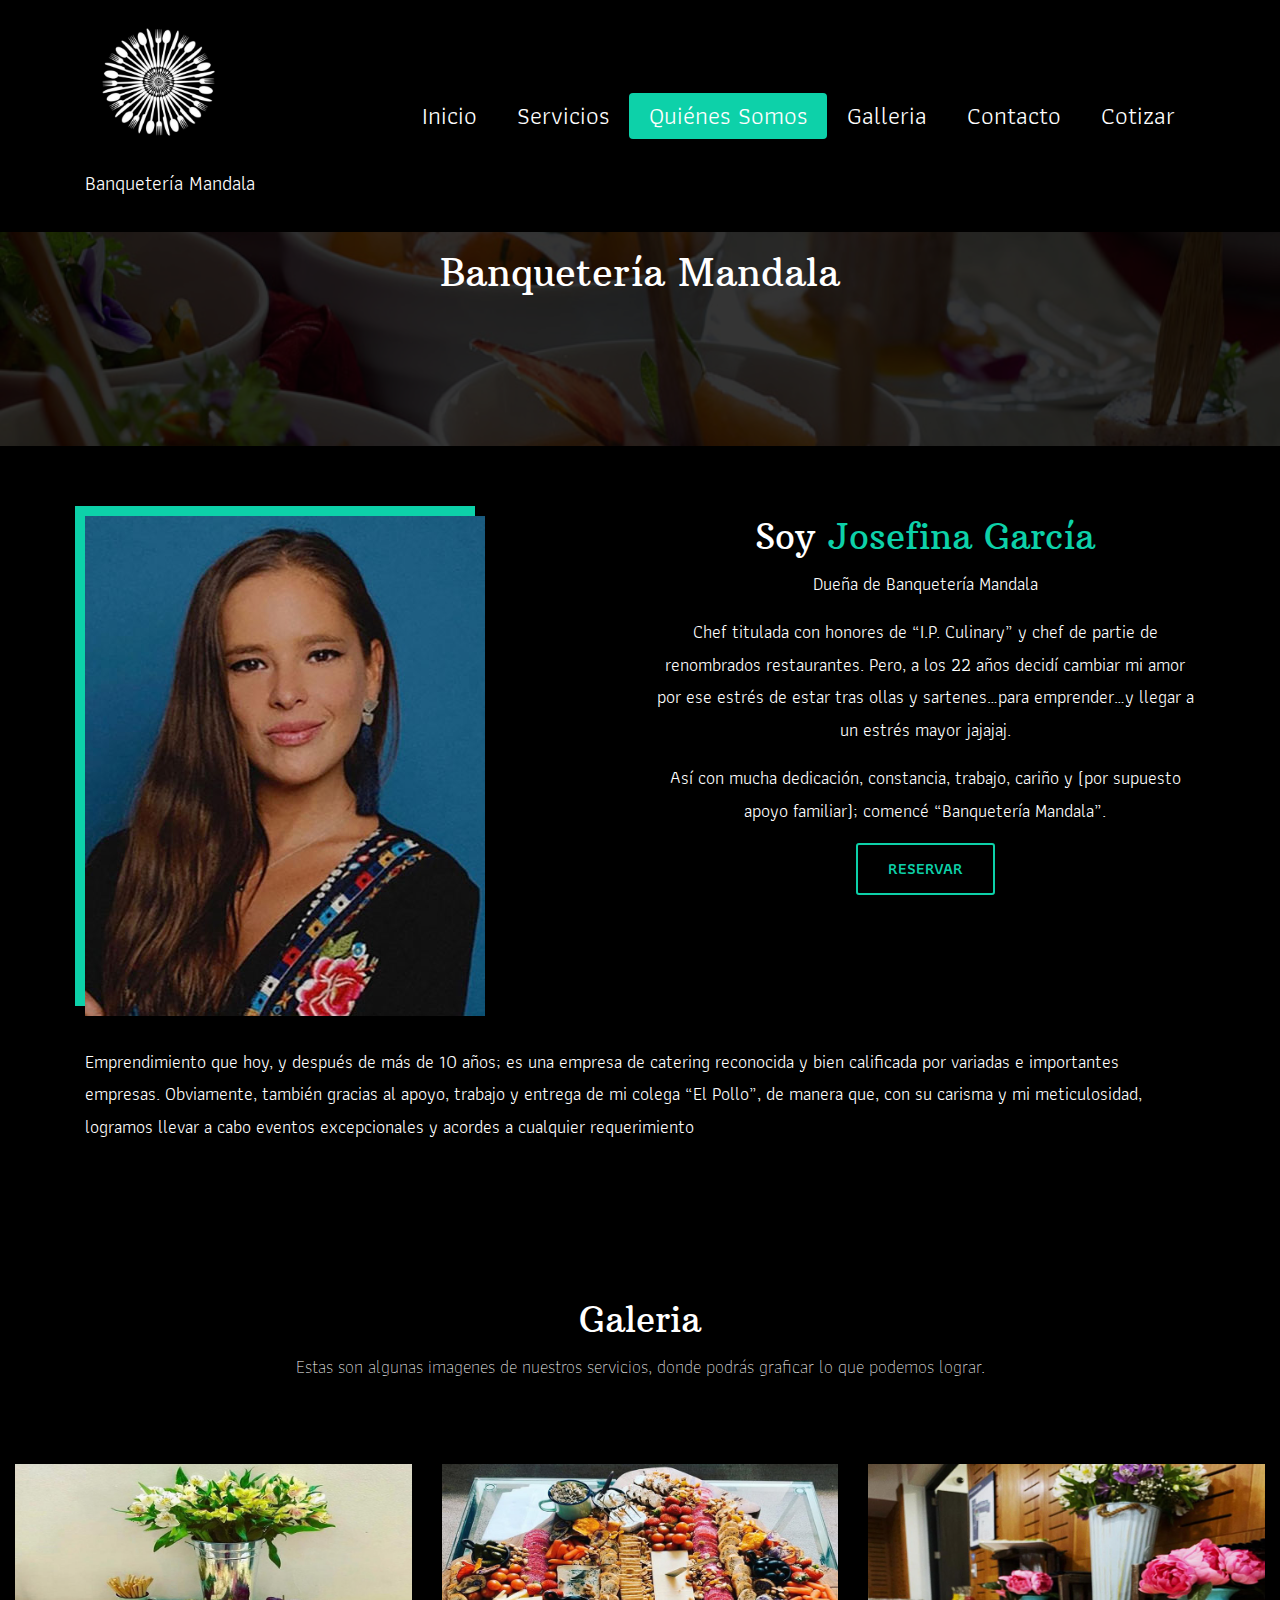
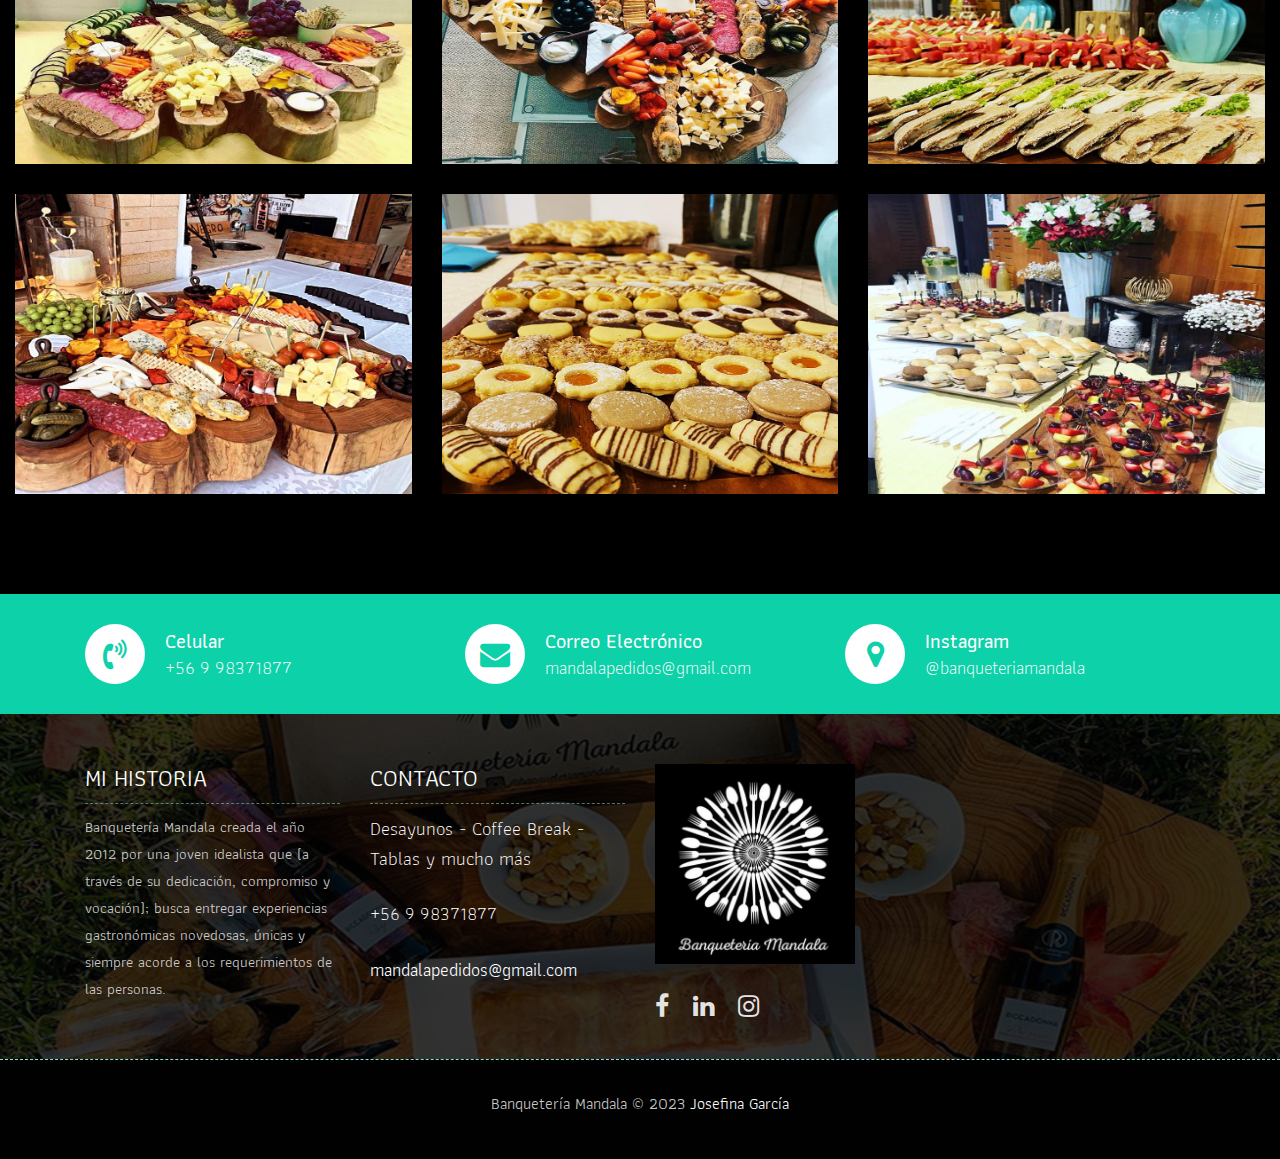
==== commit b68fb211: "avance" ====
--- a/about.html
+++ b/about.html
@@ -34,50 +34,41 @@
 </head>
 
 <body>
-	<!-- Start header -->
-	<header class="top-navbar">
-		<nav class="navbar navbar-expand-lg navbar-light bg-light">
-			<div class="container">
-				<a class="navbar-brand" href="index.html">
-					<img src="images/logo.png" alt="" />
-				</a>
-				<button class="navbar-toggler" type="button" data-toggle="collapse" data-target="#navbars-rs-food" aria-controls="navbars-rs-food" aria-expanded="false" aria-label="Toggle navigation">
-				  <span class="navbar-toggler-icon"></span>
-				</button>
-				<div class="collapse navbar-collapse" id="navbars-rs-food">
-					<ul class="navbar-nav ml-auto">
-						<li class="nav-item"><a class="nav-link" href="index.html">Home</a></li>
-						<li class="nav-item"><a class="nav-link" href="menu.html">Menu</a></li>
-						<li class="nav-item active"><a class="nav-link" href="about.html">About</a></li>
-						<li class="nav-item dropdown">
-							<a class="nav-link dropdown-toggle" href="#" id="dropdown-a" data-toggle="dropdown">Pages</a>
-							<div class="dropdown-menu" aria-labelledby="dropdown-a">
-								<a class="dropdown-item" href="reservation.html">Reservation</a>
-								<a class="dropdown-item" href="stuff.html">Stuff</a>
-								<a class="dropdown-item" href="gallery.html">Gallery</a>
-							</div>
-						</li>
-						<li class="nav-item dropdown">
-							<a class="nav-link dropdown-toggle" href="#" id="dropdown-a" data-toggle="dropdown">Blog</a>
-							<div class="dropdown-menu" aria-labelledby="dropdown-a">
-								<a class="dropdown-item" href="blog.html">blog</a>
-								<a class="dropdown-item" href="blog-details.html">blog Single</a>
-							</div>
-						</li>
-						<li class="nav-item"><a class="nav-link" href="contact.html">Contact</a></li>
-					</ul>
-				</div>
-			</div>
-		</nav>
-	</header>
-	<!-- End header -->
+<!-- Start header -->
+<header class="top-navbar">
+	<nav class="navbar navbar-expand-lg navbar-light bg-light">
+		
+		
+		<div class="container">
+			<div class="logo">
+				<a href="index.html"><img src="images/logo redondo.png" width="150px" height="150px" alt="logo banqueteria mandala" /></a>				
+				<p class="p">Banquetería Mandala</p>
+			</div>
+			
+			<button class="navbar-toggler" type="button" data-toggle="collapse" data-target="#navbars-rs-food" aria-controls="navbars-rs-food" aria-expanded="false" aria-label="Toggle navigation">
+			  <span class="navbar-toggler-icon"></span>
+			</button>
+			<div class="collapse navbar-collapse fontSize" id="navbars-rs-food">
+				<ul class="navbar-nav ml-auto">
+					<li class="nav-item"><a class="nav-link" href="index.html">Inicio</a></li>
+					<li class="nav-item"><a class="nav-link" href="menu.html">Servicios</a></li>
+					<li class="nav-item active fontSize"><a class="nav-link" href="about.html">Quiénes Somos</a></li>
+					<li class="nav-item"><a class="nav-link" href="gallery.html">Galleria</a></li>					
+					<li class="nav-item"><a class="nav-link" href="contact.html">Contacto</a></li>
+					<li class="nav-item"><a class="nav-link" href="contact.html">Cotizar</a></li>
+				</ul>
+			</div>
+		</div>
+	</nav>
+</header>
+<!-- End header -->
 	
 	<!-- Start header -->
 	<div class="all-page-title page-breadcrumb">
 		<div class="container text-center">
 			<div class="row">
 				<div class="col-lg-12">
-					<h1>About Us</h1>
+					<h1>Banquetería Mandala</h1>
 				</div>
 			</div>
 		</div>
@@ -93,17 +84,22 @@
 				</div>
 				<div class="col-lg-6 col-md-6 text-center">
 					<div class="inner-column">
-						<h1>Welcome To <span>Yamifood Restaurant</span></h1>
-						<h4>Little Story</h4>
-						<p>Lorem ipsum dolor sit amet, consectetur adipiscing elit. Pellentesque auctor suscipit feugiat. Ut at pellentesque ante, sed convallis arcu. Nullam facilisis, eros in eleifend luctus, odio ante sodales augue, eget lacinia lectus erat et sem. </p>
-						<p>Sed semper orci sit amet porta placerat. Etiam quis finibus eros. Sed aliquam metus lorem, a pellentesque tellus pretium a. Nulla placerat elit in justo vestibulum, et maximus sem pulvinar.</p>
-						<a class="btn btn-lg btn-circle btn-outline-new-white" href="#">Reservation</a>
+						<h1>Soy <span>Josefina García</span></h1>
+						<div class="separacion">
+							<p>Dueña de Banquetería Mandala</p>
+						</div>
+						
+						<p>Chef titulada con honores de “I.P. Culinary” y chef de partie de renombrados restaurantes. Pero, a los 22 años decidí cambiar mi amor por ese estrés de estar tras ollas y sartenes…para emprender…y llegar a un estrés mayor jajajaj.</p>
+						<p>
+							Así con mucha dedicación, constancia, trabajo, cariño y (por supuesto apoyo familiar); comencé “Banquetería Mandala”. 
+							</p>
+						<a class="btn btn-lg btn-circle btn-outline-new-white resplandeciente" href="contact.html">Reservar</a>
 					</div>
 				</div>
 				<div class="col-md-12">
 					<div class="inner-pt">
-						<p>Sed tincidunt, neque at egestas imperdiet, nulla sapien blandit nunc, sit amet pulvinar orci nibh ut massa. Proin nec lectus sed nunc placerat semper. Duis hendrerit elit nec sapien porttitor, ut pretium ipsum feugiat. Aenean volutpat porta nisi in gravida. Curabitur pulvinar ligula sed facilisis bibendum. Nullam vitae nulla elit. </p>
-						<p>Integer purus velit, eleifend eu magna volutpat, porttitor blandit lectus. Aenean risus odio, efficitur quis erat eget, mattis tristique arcu. Fusce in ante enim. Integer consectetur elit nec laoreet rutrum. Mauris porta turpis nec tellus accumsan pellentesque. Morbi non quam tempus, convallis urna in, cursus mauris. </p>
+						<p>Emprendimiento que hoy, y después de más de 10 años; es una empresa de catering reconocida y bien calificada por variadas e importantes empresas. Obviamente, también gracias al apoyo, trabajo y entrega de mi colega “El Pollo”, de manera que, con su carisma y mi meticulosidad, logramos llevar a cabo eventos excepcionales y acordes a cualquier requerimiento </p>
+						
 					</div>
 				</div>
 			</div>
@@ -111,225 +107,146 @@
 	</div>
 	<!-- End About -->
 	
-	<!-- Start Menu -->
-	<div class="menu-box">
-		<div class="container">
+	<!-- Start Gallery -->
+	<div class="gallery-box">
+		<div class="container-fluid">
 			<div class="row">
 				<div class="col-lg-12">
 					<div class="heading-title text-center">
-						<h2>Special Menu</h2>
-						<p>Lorem Ipsum is simply dummy text of the printing and typesetting</p>
-					</div>
-				</div>
-			</div>
-			<div class="row">
-				<div class="col-lg-12">
-					<div class="special-menu text-center">
-						<div class="button-group filter-button-group">
-							<button class="active" data-filter="*">All</button>
-							<button data-filter=".drinks">Drinks</button>
-							<button data-filter=".lunch">Lunch</button>
-							<button data-filter=".dinner">Dinner</button>
-						</div>
-					</div>
-				</div>
-			</div>
-				
-			<div class="row special-list">
-				<div class="col-lg-4 col-md-6 special-grid drinks">
-					<div class="gallery-single fix">
-						<img src="images/img-01.jpg" class="img-fluid" alt="Image">
-						<div class="why-text">
-							<h4>Special Drinks 1</h4>
-							<p>Sed id magna vitae eros sagittis euismod.</p>
-							<h5> $7.79</h5>
-						</div>
-					</div>
-				</div>
-				
-				<div class="col-lg-4 col-md-6 special-grid drinks">
-					<div class="gallery-single fix">
-						<img src="images/img-02.jpg" class="img-fluid" alt="Image">
-						<div class="why-text">
-							<h4>Special Drinks 2</h4>
-							<p>Sed id magna vitae eros sagittis euismod.</p>
-							<h5> $9.79</h5>
-						</div>
-					</div>
-				</div>
-				
-				<div class="col-lg-4 col-md-6 special-grid drinks">
-					<div class="gallery-single fix">
-						<img src="images/img-03.jpg" class="img-fluid" alt="Image">
-						<div class="why-text">
-							<h4>Special Drinks 3</h4>
-							<p>Sed id magna vitae eros sagittis euismod.</p>
-							<h5> $10.79</h5>
-						</div>
-					</div>
-				</div>
-				
-				<div class="col-lg-4 col-md-6 special-grid lunch">
-					<div class="gallery-single fix">
-						<img src="images/img-04.jpg" class="img-fluid" alt="Image">
-						<div class="why-text">
-							<h4>Special Lunch 1</h4>
-							<p>Sed id magna vitae eros sagittis euismod.</p>
-							<h5> $15.79</h5>
-						</div>
-					</div>
-				</div>
-				
-				<div class="col-lg-4 col-md-6 special-grid lunch">
-					<div class="gallery-single fix">
-						<img src="images/img-05.jpg" class="img-fluid" alt="Image">
-						<div class="why-text">
-							<h4>Special Lunch 2</h4>
-							<p>Sed id magna vitae eros sagittis euismod.</p>
-							<h5> $18.79</h5>
-						</div>
-					</div>
-				</div>
-				
-				<div class="col-lg-4 col-md-6 special-grid lunch">
-					<div class="gallery-single fix">
-						<img src="images/img-06.jpg" class="img-fluid" alt="Image">
-						<div class="why-text">
-							<h4>Special Lunch 3</h4>
-							<p>Sed id magna vitae eros sagittis euismod.</p>
-							<h5> $20.79</h5>
-						</div>
-					</div>
-				</div>
-				
-				<div class="col-lg-4 col-md-6 special-grid dinner">
-					<div class="gallery-single fix">
-						<img src="images/img-07.jpg" class="img-fluid" alt="Image">
-						<div class="why-text">
-							<h4>Special Dinner 1</h4>
-							<p>Sed id magna vitae eros sagittis euismod.</p>
-							<h5> $25.79</h5>
-						</div>
-					</div>
-				</div>
-				
-				<div class="col-lg-4 col-md-6 special-grid dinner">
-					<div class="gallery-single fix">
-						<img src="images/img-08.jpg" class="img-fluid" alt="Image">
-						<div class="why-text">
-							<h4>Special Dinner 2</h4>
-							<p>Sed id magna vitae eros sagittis euismod.</p>
-							<h5> $22.79</h5>
-						</div>
-					</div>
-				</div>
-				
-				<div class="col-lg-4 col-md-6 special-grid dinner">
-					<div class="gallery-single fix">
-						<img src="images/img-09.jpg" class="img-fluid" alt="Image">
-						<div class="why-text">
-							<h4>Special Dinner 3</h4>
-							<p>Sed id magna vitae eros sagittis euismod.</p>
-							<h5> $24.79</h5>
-						</div>
-					</div>
-				</div>
-				
+						<h2>Galeria</h2>
+						<p>Estas son algunas imagenes de nuestros servicios, donde podrás graficar lo que podemos lograr.</p>
+					</div>
+				</div>
+			</div>
+			<div class="tz-gallery">
+				<div class="row">
+					<div class="col-sm-12 col-md-4 col-lg-4">
+						<a class="lightbox" href="images/2.jpg">
+							<img class="img-fluid" src="images/2.jpg" alt="Gallery Images">
+						</a>
+					</div>
+					<div class="col-sm-6 col-md-4 col-lg-4">
+						<a class="lightbox" href="images/3.jpg">
+							<img class="img-fluid" src="images/3.jpg" alt="Gallery Images">
+						</a>
+					</div>
+					<div class="col-sm-6 col-md-4 col-lg-4">
+						<a class="lightbox" href="images/8.jpg">
+							<img class="img-fluid" src="images/8.jpg" alt="Gallery Images">
+						</a>
+					</div>
+					<div class="col-sm-12 col-md-4 col-lg-4">
+						<a class="lightbox" href="images/18.jpg">
+							<img class="img-fluid" src="images/18.jpg" alt="Gallery Images">
+						</a>
+					</div>
+					<div class="col-sm-6 col-md-4 col-lg-4">
+						<a class="lightbox" href="images/15.jpg">
+							<img class="img-fluid" src="images/15.jpg" alt="Gallery Images">
+						</a>
+					</div> 
+					<div class="col-sm-6 col-md-4 col-lg-4">
+						<a class="lightbox" href="images/7.jpg">
+							<img class="img-fluid" src="images/7.jpg" alt="Gallery Images">
+						</a>
+					</div>
+				</div>
 			</div>
 		</div>
 	</div>
-	<!-- End Menu -->
-	
-	<!-- Start Contact info -->
-	<div class="contact-imfo-box">
-		<div class="container">
-			<div class="row">
-				<div class="col-md-4">
-					<i class="fa fa-volume-control-phone"></i>
-					<div class="overflow-hidden">
-						<h4>Phone</h4>
-						<p class="lead">
-							+01 123-456-4590
-						</p>
-					</div>
-				</div>
-				<div class="col-md-4">
-					<i class="fa fa-envelope"></i>
-					<div class="overflow-hidden">
-						<h4>Email</h4>
-						<p class="lead">
-							yourmail@gmail.com
-						</p>
-					</div>
-				</div>
-				<div class="col-md-4">
-					<i class="fa fa-map-marker"></i>
-					<div class="overflow-hidden">
-						<h4>Location</h4>
-						<p class="lead">
-							800, Lorem Street, US
-						</p>
-					</div>
-				</div>
-			</div>
-		</div>
-	</div>
-	<!-- End Contact info -->
-	
-	<!-- Start Footer -->
-	<footer class="footer-area bg-f">
-		<div class="container">
-			<div class="row">
-				<div class="col-lg-3 col-md-6">
-					<h3>About Us</h3>
-					<p>Integer cursus scelerisque ipsum id efficitur. Donec a dui fringilla, gravida lorem ac, semper magna. Aenean rhoncus ac lectus a interdum. Vivamus semper posuere dui, at ornare turpis ultrices sit amet. Nulla cursus lorem ut nisi porta, ac eleifend arcu ultrices.</p>
-				</div>
-				<div class="col-lg-3 col-md-6">
-					<h3>Opening hours</h3>
-					<p><span class="text-color">Monday: </span>Closed</p>
-					<p><span class="text-color">Tue-Wed :</span> 9:Am - 10PM</p>
-					<p><span class="text-color">Thu-Fri :</span> 9:Am - 10PM</p>
-					<p><span class="text-color">Sat-Sun :</span> 5:PM - 10PM</p>
-				</div>
-				<div class="col-lg-3 col-md-6">
-					<h3>Contact information</h3>
-					<p class="lead">Ipsum Street, Lorem Tower, MO, Columbia, 508000</p>
-					<p class="lead"><a href="#">+01 2000 800 9999</a></p>
-					<p><a href="#"> info@admin.com</a></p>
-				</div>
-				<div class="col-lg-3 col-md-6">
-					<h3>Subscribe</h3>
-					<div class="subscribe_form">
-						<form class="subscribe_form">
-							<input name="EMAIL" id="subs-email" class="form_input" placeholder="Email Address..." type="email">
-							<button type="submit" class="submit">SUBSCRIBE</button>
-							<div class="clearfix"></div>
-						</form>
-					</div>
-					<ul class="list-inline f-social">
-						<li class="list-inline-item"><a href="#"><i class="fa fa-facebook" aria-hidden="true"></i></a></li>
-						<li class="list-inline-item"><a href="#"><i class="fa fa-twitter" aria-hidden="true"></i></a></li>
-						<li class="list-inline-item"><a href="#"><i class="fa fa-linkedin" aria-hidden="true"></i></a></li>
-						<li class="list-inline-item"><a href="#"><i class="fa fa-google-plus" aria-hidden="true"></i></a></li>
-						<li class="list-inline-item"><a href="#"><i class="fa fa-instagram" aria-hidden="true"></i></a></li>
-					</ul>
-				</div>
-			</div>
-		</div>
-		
-		<div class="copyright">
+	<!-- End Gallery -->
+	
+		<!-- Start Contact info -->
+		<div class="contact-imfo-box">
 			<div class="container">
 				<div class="row">
-					<div class="col-lg-12">
-						<p class="company-name">All Rights Reserved. &copy; 2018 <a href="#">Yamifood Restaurant</a> Design By : 
-					<a href="https://html.design/">html design</a></p>
-					</div>
-				</div>
-			</div>
-		</div>
-		
-	</footer>
-	<!-- End Footer -->
+					<div class="col-md-4">
+						<i class="fa fa-volume-control-phone"></i>
+						<div class="overflow-hidden">
+							<h4>Celular</h4>
+							<p class="lead">
+								+56 9 98371877
+							</p>
+						</div>
+					</div>
+					<div class="col-md-4">
+						<i class="fa fa-envelope"></i>
+						<div class="overflow-hidden">
+							<h4>Correo Electrónico</h4>
+							<p class="lead">
+								mandalapedidos@gmail.com
+							</p>
+						</div>
+					</div>
+					<div class="col-md-4">
+						<i class="fa fa-map-marker"></i>
+						<div class="overflow-hidden">
+							<h4>Instagram</h4>
+							<p class="lead">
+								@banqueteriamandala
+							</p>
+						</div>
+					</div>
+				</div>
+			</div>
+		</div>
+		<!-- End Contact info -->
+		
+		<!-- Start Footer -->
+		<footer class="footer-area bg-f">
+			<div class="container">
+				<div class="row">
+					<div class="col-lg-3 col-md-6">
+						<h3>Mi historia</h3>
+						<p>Banquetería Mandala creada el año 2012 por una joven idealista que (a través de su dedicación, compromiso y vocación); busca entregar experiencias gastronómicas novedosas, únicas y siempre acorde a los requerimientos de las personas.</p>
+					</div>
+					<!-- <div class="col-lg-3 col-md-6">
+						<h3>Opening hours</h3>
+						<p><span class="text-color">Monday: </span>Closed</p>
+						<p><span class="text-color">Tue-Wed :</span> 9:Am - 10PM</p>
+						<p><span class="text-color">Thu-Fri :</span> 9:Am - 10PM</p>
+						<p><span class="text-color">Sat-Sun :</span> 5:PM - 10PM</p>
+					</div> -->
+					<div class="col-lg-3 col-md-6">
+						<h3>Contacto</h3>
+						<p class="lead">Desayunos - Coffee Break - Tablas y mucho más</p>
+						<p class="lead"><a href="#">+56 9 98371877</a></p>
+						<p><a href="#"> mandalapedidos@gmail.com</a></p>
+					</div>
+					<div class="col-lg-3 col-md-6">
+						<!-- <h3>Subscribe</h3>
+						<div class="subscribe_form">
+							<form class="subscribe_form">
+								<input name="EMAIL" id="subs-email" class="form_input" placeholder="Email Address..." type="email">
+								<button type="submit" class="submit">SUBSCRIBE</button>
+								<div class="clearfix"></div>
+							</form>
+						</div> -->
+						<img src="images/logo.jpg" width="200px" height="200px">
+						<ul class="list-inline f-social">
+							<li class="list-inline-item"><a href="#"><i class="fa fa-facebook" aria-hidden="true"></i></a></li>
+							<!-- <li class="list-inline-item"><a href="#"><i class="fa fa-twitter" aria-hidden="true"></i></a></li> -->
+							<li class="list-inline-item"><a href="#"><i class="fa fa-linkedin" aria-hidden="true"></i></a></li>
+							<!-- <li class="list-inline-item"><a href="#"><i class="fa fa-google-plus" aria-hidden="true"></i></a></li> -->
+							<li class="list-inline-item"><a href="#"><i class="fa fa-instagram" aria-hidden="true"></i></a></li>
+						</ul>
+					</div>
+				</div>
+			</div>
+			
+			<div class="copyright">
+				<div class="container">
+					<div class="row">
+						<div class="col-lg-12">
+							<p class="company-name">Banquetería Mandala &copy; 2023 <a href="#">Josefina García</a> 
+						</div>
+					</div>
+				</div>
+			</div>
+			
+		</footer>
+		<!-- End Footer -->
+		
 	
 	<a href="#" id="back-to-top" title="Back to top" style="display: none;">&uarr;</a>
 
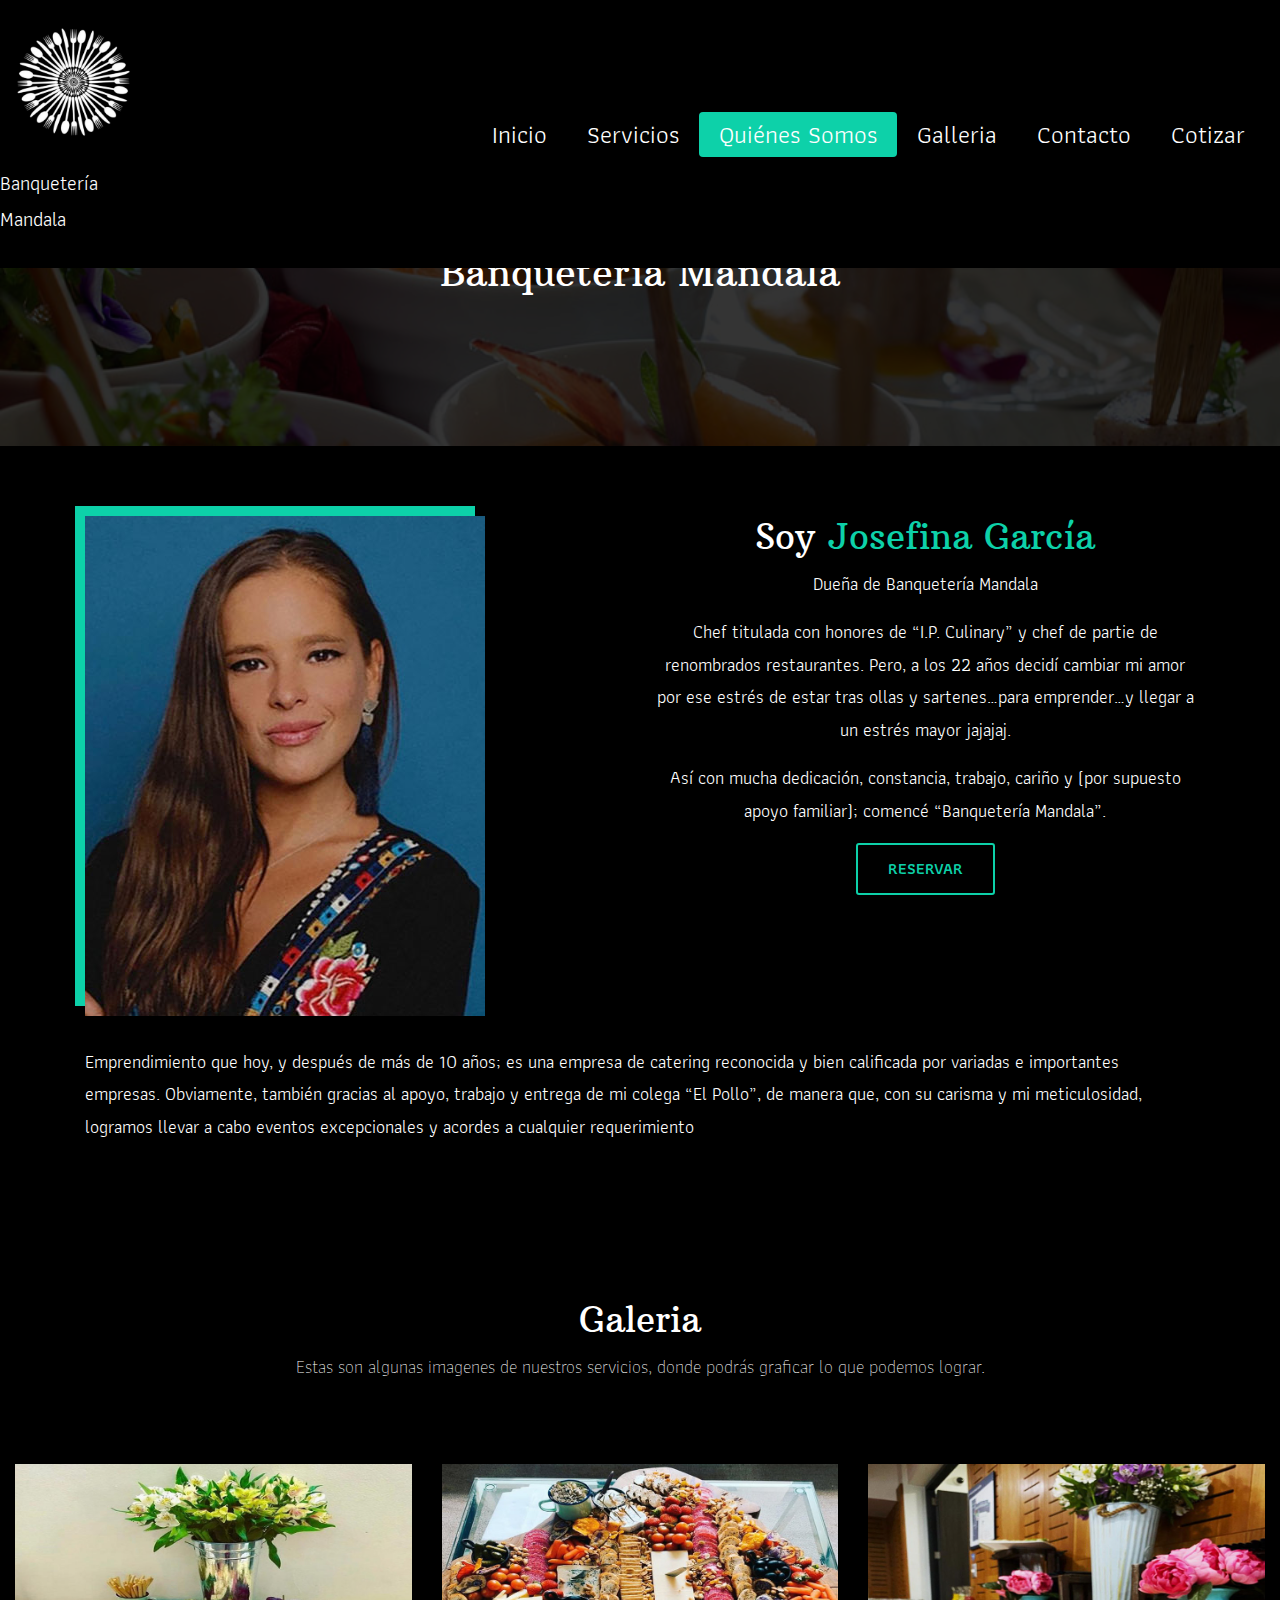
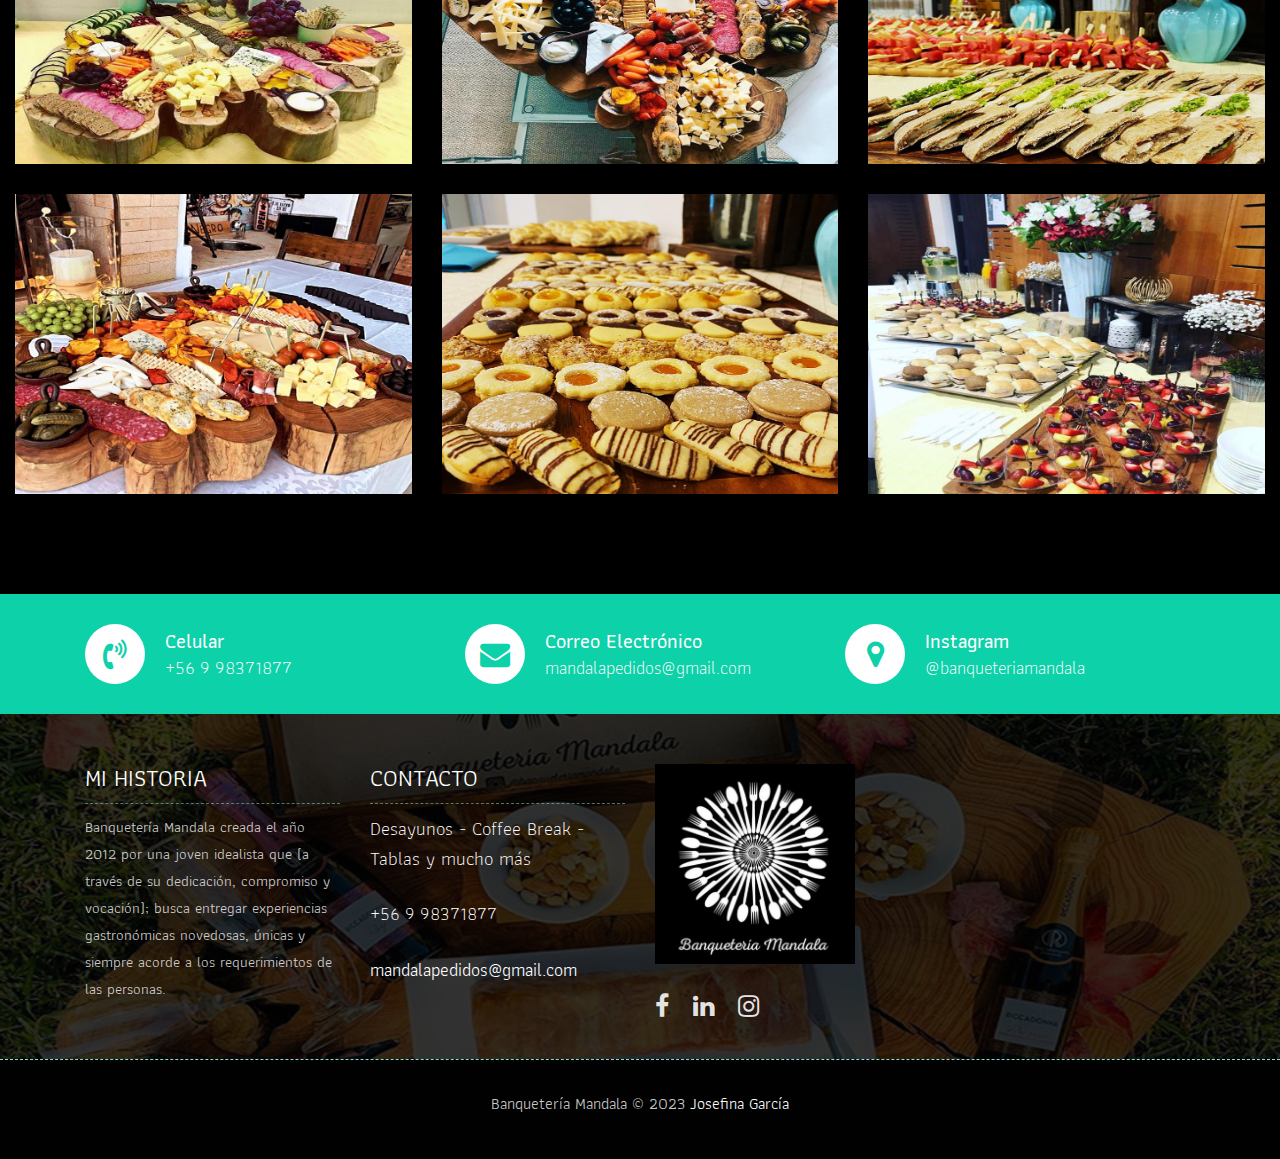
==== commit b7ad7c41: "reunion jose" ====
--- a/about.html
+++ b/about.html
@@ -1,220 +1,260 @@
 <!DOCTYPE html>
-<html lang="en"><!-- Basic -->
-<head>
-	<meta charset="utf-8">
-    <meta http-equiv="X-UA-Compatible" content="IE=edge">   
-   
+<html lang="en">
+  <!-- Basic -->
+  <head>
+    <meta charset="utf-8" />
+    <meta http-equiv="X-UA-Compatible" content="IE=edge" />
+
     <!-- Mobile Metas -->
-    <meta name="viewport" content="width=device-width, initial-scale=1">
- 
-     <!-- Site Metas -->
-    <title>Yamifood Restaurant - Responsive HTML5 Template</title>  
-    <meta name="keywords" content="">
-    <meta name="description" content="">
-    <meta name="author" content="">
+    <meta name="viewport" content="width=device-width, initial-scale=1" />
+
+    <!-- Site Metas -->
+    <title>Banquetería Mandala</title>
+    <meta name="keywords" content="" />
+    <meta name="description" content="" />
+    <meta name="author" content="" />
 
     <!-- Site Icons -->
-    <link rel="shortcut icon" href="images/favicon.ico" type="image/x-icon">
-    <link rel="apple-touch-icon" href="images/apple-touch-icon.png">
+    <link rel="shortcut icon" href="images/favicon.ico" type="image/x-icon" />
+    <link rel="apple-touch-icon" href="images/apple-touch-icon.png" />
 
     <!-- Bootstrap CSS -->
-    <link rel="stylesheet" href="css/bootstrap.min.css">    
-	<!-- Site CSS -->
-    <link rel="stylesheet" href="css/style.css">    
+    <link rel="stylesheet" href="css/bootstrap.min.css" />
+    <!-- Site CSS -->
+    <link rel="stylesheet" href="css/style.css" />
     <!-- Responsive CSS -->
-    <link rel="stylesheet" href="css/responsive.css">
+    <link rel="stylesheet" href="css/responsive.css" />
     <!-- Custom CSS -->
-    <link rel="stylesheet" href="css/custom.css">
+    <link rel="stylesheet" href="css/custom.css" />
 
     <!--[if lt IE 9]>
       <script src="https://oss.maxcdn.com/libs/html5shiv/3.7.0/html5shiv.js"></script>
       <script src="https://oss.maxcdn.com/libs/respond.js/1.4.2/respond.min.js"></script>
     <![endif]-->
-
-</head>
-
-<body>
-<!-- Start header -->
-<header class="top-navbar">
-	<nav class="navbar navbar-expand-lg navbar-light bg-light">
-		
-		
-		<div class="container">
+  </head>
+
+  <body>
+    <!-- Start header -->
+    <header class="top-navbar">
+		<nav class="navbar navbar-expand-lg navbar-light bg-light">		
 			<div class="logo">
 				<a href="index.html"><img src="images/logo redondo.png" width="150px" height="150px" alt="logo banqueteria mandala" /></a>				
 				<p class="p">Banquetería Mandala</p>
-			</div>
-			
-			<button class="navbar-toggler" type="button" data-toggle="collapse" data-target="#navbars-rs-food" aria-controls="navbars-rs-food" aria-expanded="false" aria-label="Toggle navigation">
-			  <span class="navbar-toggler-icon"></span>
-			</button>
-			<div class="collapse navbar-collapse fontSize" id="navbars-rs-food">
-				<ul class="navbar-nav ml-auto">
-					<li class="nav-item"><a class="nav-link" href="index.html">Inicio</a></li>
-					<li class="nav-item"><a class="nav-link" href="menu.html">Servicios</a></li>
-					<li class="nav-item active fontSize"><a class="nav-link" href="about.html">Quiénes Somos</a></li>
-					<li class="nav-item"><a class="nav-link" href="gallery.html">Galleria</a></li>					
-					<li class="nav-item"><a class="nav-link" href="contact.html">Contacto</a></li>
-					<li class="nav-item"><a class="nav-link" href="contact.html">Cotizar</a></li>
-				</ul>
-			</div>
-		</div>
-	</nav>
-</header>
-<!-- End header -->
-	
-	<!-- Start header -->
-	<div class="all-page-title page-breadcrumb">
-		<div class="container text-center">
-			<div class="row">
-				<div class="col-lg-12">
-					<h1>Banquetería Mandala</h1>
+			</div>	
+			<div class="container">		
+				
+				<button class="navbar-toggler" type="button" data-toggle="collapse" data-target="#navbars-rs-food" aria-controls="navbars-rs-food" aria-expanded="false" aria-label="Toggle navigation">
+				  <span class="navbar-toggler-icon"></span>
+				</button>
+				<div class="collapse navbar-collapse fontSize" id="navbars-rs-food">
+					<ul class="navbar-nav ml-auto">
+						<li class="nav-item "><a class="nav-link" href="index.html">Inicio</a></li>
+						<li class="nav-item"><a class="nav-link" href="menu.html">Servicios</a></li>
+						<li class="nav-item active fontSize"><a class="nav-link" href="about.html">Quiénes Somos</a></li>
+						<li class="nav-item"><a class="nav-link" href="gallery.html">Galleria</a></li>					
+						<li class="nav-item"><a class="nav-link" href="contact.html">Contacto</a></li>
+						<li class="nav-item"><a class="nav-link" href="contact.html">Cotizar</a></li>
+					</ul>
 				</div>
 			</div>
-		</div>
-	</div>
-	<!-- End header -->
-	
-	<!-- Start About -->
-	<div class="about-section-box">
-		<div class="container">
-			<div class="row">
-				<div class="col-lg-6 col-md-6">
-					<img src="images/about-img.jpg" alt="" class="img-fluid">
-				</div>
-				<div class="col-lg-6 col-md-6 text-center">
-					<div class="inner-column">
-						<h1>Soy <span>Josefina García</span></h1>
-						<div class="separacion">
-							<p>Dueña de Banquetería Mandala</p>
-						</div>
-						
-						<p>Chef titulada con honores de “I.P. Culinary” y chef de partie de renombrados restaurantes. Pero, a los 22 años decidí cambiar mi amor por ese estrés de estar tras ollas y sartenes…para emprender…y llegar a un estrés mayor jajajaj.</p>
-						<p>
-							Así con mucha dedicación, constancia, trabajo, cariño y (por supuesto apoyo familiar); comencé “Banquetería Mandala”. 
-							</p>
-						<a class="btn btn-lg btn-circle btn-outline-new-white resplandeciente" href="contact.html">Reservar</a>
-					</div>
-				</div>
-				<div class="col-md-12">
-					<div class="inner-pt">
-						<p>Emprendimiento que hoy, y después de más de 10 años; es una empresa de catering reconocida y bien calificada por variadas e importantes empresas. Obviamente, también gracias al apoyo, trabajo y entrega de mi colega “El Pollo”, de manera que, con su carisma y mi meticulosidad, logramos llevar a cabo eventos excepcionales y acordes a cualquier requerimiento </p>
-						
-					</div>
-				</div>
-			</div>
-		</div>
-	</div>
-	<!-- End About -->
-	
-	<!-- Start Gallery -->
-	<div class="gallery-box">
-		<div class="container-fluid">
-			<div class="row">
-				<div class="col-lg-12">
-					<div class="heading-title text-center">
-						<h2>Galeria</h2>
-						<p>Estas son algunas imagenes de nuestros servicios, donde podrás graficar lo que podemos lograr.</p>
-					</div>
-				</div>
-			</div>
-			<div class="tz-gallery">
-				<div class="row">
-					<div class="col-sm-12 col-md-4 col-lg-4">
-						<a class="lightbox" href="images/2.jpg">
-							<img class="img-fluid" src="images/2.jpg" alt="Gallery Images">
-						</a>
-					</div>
-					<div class="col-sm-6 col-md-4 col-lg-4">
-						<a class="lightbox" href="images/3.jpg">
-							<img class="img-fluid" src="images/3.jpg" alt="Gallery Images">
-						</a>
-					</div>
-					<div class="col-sm-6 col-md-4 col-lg-4">
-						<a class="lightbox" href="images/8.jpg">
-							<img class="img-fluid" src="images/8.jpg" alt="Gallery Images">
-						</a>
-					</div>
-					<div class="col-sm-12 col-md-4 col-lg-4">
-						<a class="lightbox" href="images/18.jpg">
-							<img class="img-fluid" src="images/18.jpg" alt="Gallery Images">
-						</a>
-					</div>
-					<div class="col-sm-6 col-md-4 col-lg-4">
-						<a class="lightbox" href="images/15.jpg">
-							<img class="img-fluid" src="images/15.jpg" alt="Gallery Images">
-						</a>
-					</div> 
-					<div class="col-sm-6 col-md-4 col-lg-4">
-						<a class="lightbox" href="images/7.jpg">
-							<img class="img-fluid" src="images/7.jpg" alt="Gallery Images">
-						</a>
-					</div>
-				</div>
-			</div>
-		</div>
-	</div>
-	<!-- End Gallery -->
-	
-		<!-- Start Contact info -->
-		<div class="contact-imfo-box">
-			<div class="container">
-				<div class="row">
-					<div class="col-md-4">
-						<i class="fa fa-volume-control-phone"></i>
-						<div class="overflow-hidden">
-							<h4>Celular</h4>
-							<p class="lead">
-								+56 9 98371877
-							</p>
-						</div>
-					</div>
-					<div class="col-md-4">
-						<i class="fa fa-envelope"></i>
-						<div class="overflow-hidden">
-							<h4>Correo Electrónico</h4>
-							<p class="lead">
-								mandalapedidos@gmail.com
-							</p>
-						</div>
-					</div>
-					<div class="col-md-4">
-						<i class="fa fa-map-marker"></i>
-						<div class="overflow-hidden">
-							<h4>Instagram</h4>
-							<p class="lead">
-								@banqueteriamandala
-							</p>
-						</div>
-					</div>
-				</div>
-			</div>
-		</div>
-		<!-- End Contact info -->
-		
-		<!-- Start Footer -->
-		<footer class="footer-area bg-f">
-			<div class="container">
-				<div class="row">
-					<div class="col-lg-3 col-md-6">
-						<h3>Mi historia</h3>
-						<p>Banquetería Mandala creada el año 2012 por una joven idealista que (a través de su dedicación, compromiso y vocación); busca entregar experiencias gastronómicas novedosas, únicas y siempre acorde a los requerimientos de las personas.</p>
-					</div>
-					<!-- <div class="col-lg-3 col-md-6">
+		</nav>
+    </header>
+    <!-- End header -->
+
+    <!-- Start header -->
+    <div class="all-page-title page-breadcrumb">
+      <div class="container text-center">
+        <div class="row">
+          <div class="col-lg-12">
+            <h1>Banquetería Mandala</h1>
+          </div>
+        </div>
+      </div>
+    </div>
+    <!-- End header -->
+
+    <!-- Start About -->
+    <div class="about-section-box">
+      <div class="container">
+        <div class="row">
+          <div class="col-lg-6 col-md-6">
+            <img src="images/about-img.jpg" alt="" class="img-fluid" />
+          </div>
+          <div class="col-lg-6 col-md-6 text-center">
+            <div class="inner-column">
+              <h1>Soy <span>Josefina García</span></h1>
+              <div class="separacion">
+                <p>Dueña de Banquetería Mandala</p>
+              </div>
+
+              <p>
+                Chef titulada con honores de “I.P. Culinary” y chef de partie de
+                renombrados restaurantes. Pero, a los 22 años decidí cambiar mi
+                amor por ese estrés de estar tras ollas y sartenes…para
+                emprender…y llegar a un estrés mayor jajajaj.
+              </p>
+              <p>
+                Así con mucha dedicación, constancia, trabajo, cariño y (por
+                supuesto apoyo familiar); comencé “Banquetería Mandala”.
+              </p>
+              <a
+                class="btn btn-lg btn-circle btn-outline-new-white resplandeciente"
+                href="contact.html"
+                >Reservar</a
+              >
+            </div>
+          </div>
+          <div class="col-md-12">
+            <div class="inner-pt">
+              <p>
+                Emprendimiento que hoy, y después de más de 10 años; es una
+                empresa de catering reconocida y bien calificada por variadas e
+                importantes empresas. Obviamente, también gracias al apoyo,
+                trabajo y entrega de mi colega “El Pollo”, de manera que, con su
+                carisma y mi meticulosidad, logramos llevar a cabo eventos
+                excepcionales y acordes a cualquier requerimiento
+              </p>
+            </div>
+          </div>
+        </div>
+      </div>
+    </div>
+    <!-- End About -->
+
+    <!-- Start Gallery -->
+    <div class="gallery-box">
+      <div class="container-fluid">
+        <div class="row">
+          <div class="col-lg-12">
+            <div class="heading-title text-center">
+              <h2>Galeria</h2>
+              <p>
+                Estas son algunas imagenes de nuestros servicios, donde podrás
+                graficar lo que podemos lograr.
+              </p>
+            </div>
+          </div>
+        </div>
+        <div class="tz-gallery">
+          <div class="row">
+            <div class="col-sm-12 col-md-4 col-lg-4">
+              <a class="lightbox" href="images/2.jpg">
+                <img
+                  class="img-fluid"
+                  src="images/2.jpg"
+                  alt="Gallery Images"
+                />
+              </a>
+            </div>
+            <div class="col-sm-6 col-md-4 col-lg-4">
+              <a class="lightbox" href="images/3.jpg">
+                <img
+                  class="img-fluid"
+                  src="images/3.jpg"
+                  alt="Gallery Images"
+                />
+              </a>
+            </div>
+            <div class="col-sm-6 col-md-4 col-lg-4">
+              <a class="lightbox" href="images/8.jpg">
+                <img
+                  class="img-fluid"
+                  src="images/8.jpg"
+                  alt="Gallery Images"
+                />
+              </a>
+            </div>
+            <div class="col-sm-12 col-md-4 col-lg-4">
+              <a class="lightbox" href="images/18.jpg">
+                <img
+                  class="img-fluid"
+                  src="images/18.jpg"
+                  alt="Gallery Images"
+                />
+              </a>
+            </div>
+            <div class="col-sm-6 col-md-4 col-lg-4">
+              <a class="lightbox" href="images/15.jpg">
+                <img
+                  class="img-fluid"
+                  src="images/15.jpg"
+                  alt="Gallery Images"
+                />
+              </a>
+            </div>
+            <div class="col-sm-6 col-md-4 col-lg-4">
+              <a class="lightbox" href="images/7.jpg">
+                <img
+                  class="img-fluid"
+                  src="images/7.jpg"
+                  alt="Gallery Images"
+                />
+              </a>
+            </div>
+          </div>
+        </div>
+      </div>
+    </div>
+    <!-- End Gallery -->
+
+    <!-- Start Contact info -->
+    <div class="contact-imfo-box">
+      <div class="container">
+        <div class="row">
+          <div class="col-md-4">
+            <i class="fa fa-volume-control-phone"></i>
+            <div class="overflow-hidden">
+              <h4>Celular</h4>
+              <p class="lead">+56 9 98371877</p>
+            </div>
+          </div>
+          <div class="col-md-4">
+            <i class="fa fa-envelope"></i>
+            <div class="overflow-hidden">
+              <h4>Correo Electrónico</h4>
+              <p class="lead">mandalapedidos@gmail.com</p>
+            </div>
+          </div>
+          <div class="col-md-4">
+            <i class="fa fa-map-marker"></i>
+            <div class="overflow-hidden">
+              <h4>Instagram</h4>
+              <p class="lead">@banqueteriamandala</p>
+            </div>
+          </div>
+        </div>
+      </div>
+    </div>
+    <!-- End Contact info -->
+
+    <!-- Start Footer -->
+    <footer class="footer-area bg-f">
+      <div class="container">
+        <div class="row">
+          <div class="col-lg-3 col-md-6">
+            <h3>Mi historia</h3>
+            <p>
+              Banquetería Mandala creada el año 2012 por una joven idealista que
+              (a través de su dedicación, compromiso y vocación); busca entregar
+              experiencias gastronómicas novedosas, únicas y siempre acorde a
+              los requerimientos de las personas.
+            </p>
+          </div>
+          <!-- <div class="col-lg-3 col-md-6">
 						<h3>Opening hours</h3>
 						<p><span class="text-color">Monday: </span>Closed</p>
 						<p><span class="text-color">Tue-Wed :</span> 9:Am - 10PM</p>
 						<p><span class="text-color">Thu-Fri :</span> 9:Am - 10PM</p>
 						<p><span class="text-color">Sat-Sun :</span> 5:PM - 10PM</p>
 					</div> -->
-					<div class="col-lg-3 col-md-6">
-						<h3>Contacto</h3>
-						<p class="lead">Desayunos - Coffee Break - Tablas y mucho más</p>
-						<p class="lead"><a href="#">+56 9 98371877</a></p>
-						<p><a href="#"> mandalapedidos@gmail.com</a></p>
-					</div>
-					<div class="col-lg-3 col-md-6">
-						<!-- <h3>Subscribe</h3>
+          <div class="col-lg-3 col-md-6">
+            <h3>Contacto</h3>
+            <p class="lead">Desayunos - Coffee Break - Tablas y mucho más</p>
+            <p class="lead"><a href="#">+56 9 98371877</a></p>
+            <p><a href="#"> mandalapedidos@gmail.com</a></p>
+          </div>
+          <div class="col-lg-3 col-md-6">
+            <!-- <h3>Subscribe</h3>
 						<div class="subscribe_form">
 							<form class="subscribe_form">
 								<input name="EMAIL" id="subs-email" class="form_input" placeholder="Email Address..." type="email">
@@ -222,45 +262,59 @@
 								<div class="clearfix"></div>
 							</form>
 						</div> -->
-						<img src="images/logo.jpg" width="200px" height="200px">
-						<ul class="list-inline f-social">
-							<li class="list-inline-item"><a href="#"><i class="fa fa-facebook" aria-hidden="true"></i></a></li>
-							<!-- <li class="list-inline-item"><a href="#"><i class="fa fa-twitter" aria-hidden="true"></i></a></li> -->
-							<li class="list-inline-item"><a href="#"><i class="fa fa-linkedin" aria-hidden="true"></i></a></li>
-							<!-- <li class="list-inline-item"><a href="#"><i class="fa fa-google-plus" aria-hidden="true"></i></a></li> -->
-							<li class="list-inline-item"><a href="#"><i class="fa fa-instagram" aria-hidden="true"></i></a></li>
-						</ul>
-					</div>
-				</div>
-			</div>
-			
-			<div class="copyright">
-				<div class="container">
-					<div class="row">
-						<div class="col-lg-12">
-							<p class="company-name">Banquetería Mandala &copy; 2023 <a href="#">Josefina García</a> 
-						</div>
-					</div>
-				</div>
-			</div>
-			
-		</footer>
-		<!-- End Footer -->
-		
-	
-	<a href="#" id="back-to-top" title="Back to top" style="display: none;">&uarr;</a>
-
-	<!-- ALL JS FILES -->
-	<script src="js/jquery-3.2.1.min.js"></script>
-	<script src="js/popper.min.js"></script>
-	<script src="js/bootstrap.min.js"></script>
+            <img src="images/logo.jpg" width="200px" height="200px" />
+            <ul class="list-inline f-social">
+              <li class="list-inline-item">
+                <a href="#"
+                  ><i class="fa fa-facebook" aria-hidden="true"></i
+                ></a>
+              </li>
+              <!-- <li class="list-inline-item"><a href="#"><i class="fa fa-twitter" aria-hidden="true"></i></a></li> -->
+              <li class="list-inline-item">
+                <a href="#"
+                  ><i class="fa fa-linkedin" aria-hidden="true"></i
+                ></a>
+              </li>
+              <!-- <li class="list-inline-item"><a href="#"><i class="fa fa-google-plus" aria-hidden="true"></i></a></li> -->
+              <li class="list-inline-item">
+                <a href="#"
+                  ><i class="fa fa-instagram" aria-hidden="true"></i
+                ></a>
+              </li>
+            </ul>
+          </div>
+        </div>
+      </div>
+
+      <div class="copyright">
+        <div class="container">
+          <div class="row">
+            <div class="col-lg-12">
+              <p class="company-name">
+                Banquetería Mandala &copy; 2023 <a href="#">Josefina García</a>
+              </p>
+            </div>
+          </div>
+        </div>
+      </div>
+    </footer>
+    <!-- End Footer -->
+
+    <a href="#" id="back-to-top" title="Back to top" style="display: none"
+      >&uarr;</a
+    >
+
+    <!-- ALL JS FILES -->
+    <script src="js/jquery-3.2.1.min.js"></script>
+    <script src="js/popper.min.js"></script>
+    <script src="js/bootstrap.min.js"></script>
     <!-- ALL PLUGINS -->
-	<script src="js/jquery.superslides.min.js"></script>
-	<script src="js/images-loded.min.js"></script>
-	<script src="js/isotope.min.js"></script>
-	<script src="js/baguetteBox.min.js"></script>
-	<script src="js/form-validator.min.js"></script>
+    <script src="js/jquery.superslides.min.js"></script>
+    <script src="js/images-loded.min.js"></script>
+    <script src="js/isotope.min.js"></script>
+    <script src="js/baguetteBox.min.js"></script>
+    <script src="js/form-validator.min.js"></script>
     <script src="js/contact-form-script.js"></script>
     <script src="js/custom.js"></script>
-</body>
-</html>+  </body>
+</html>
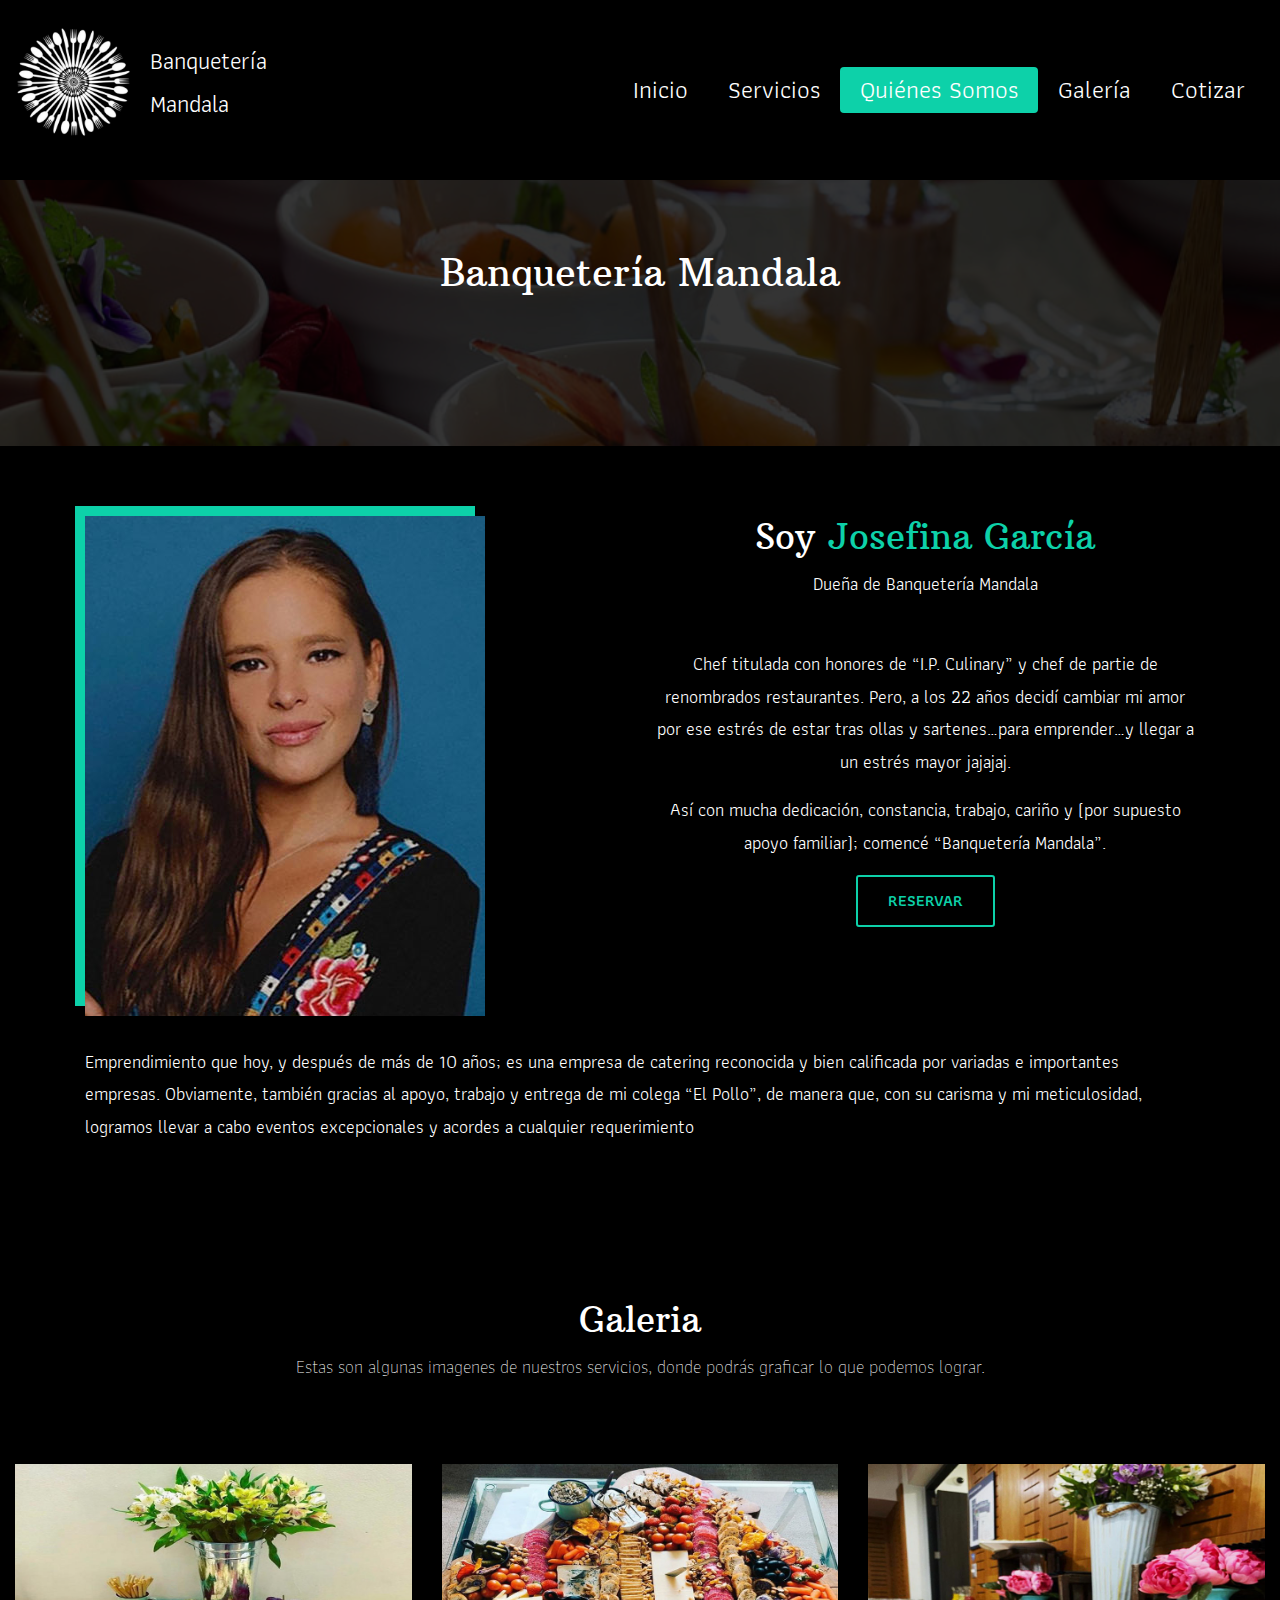
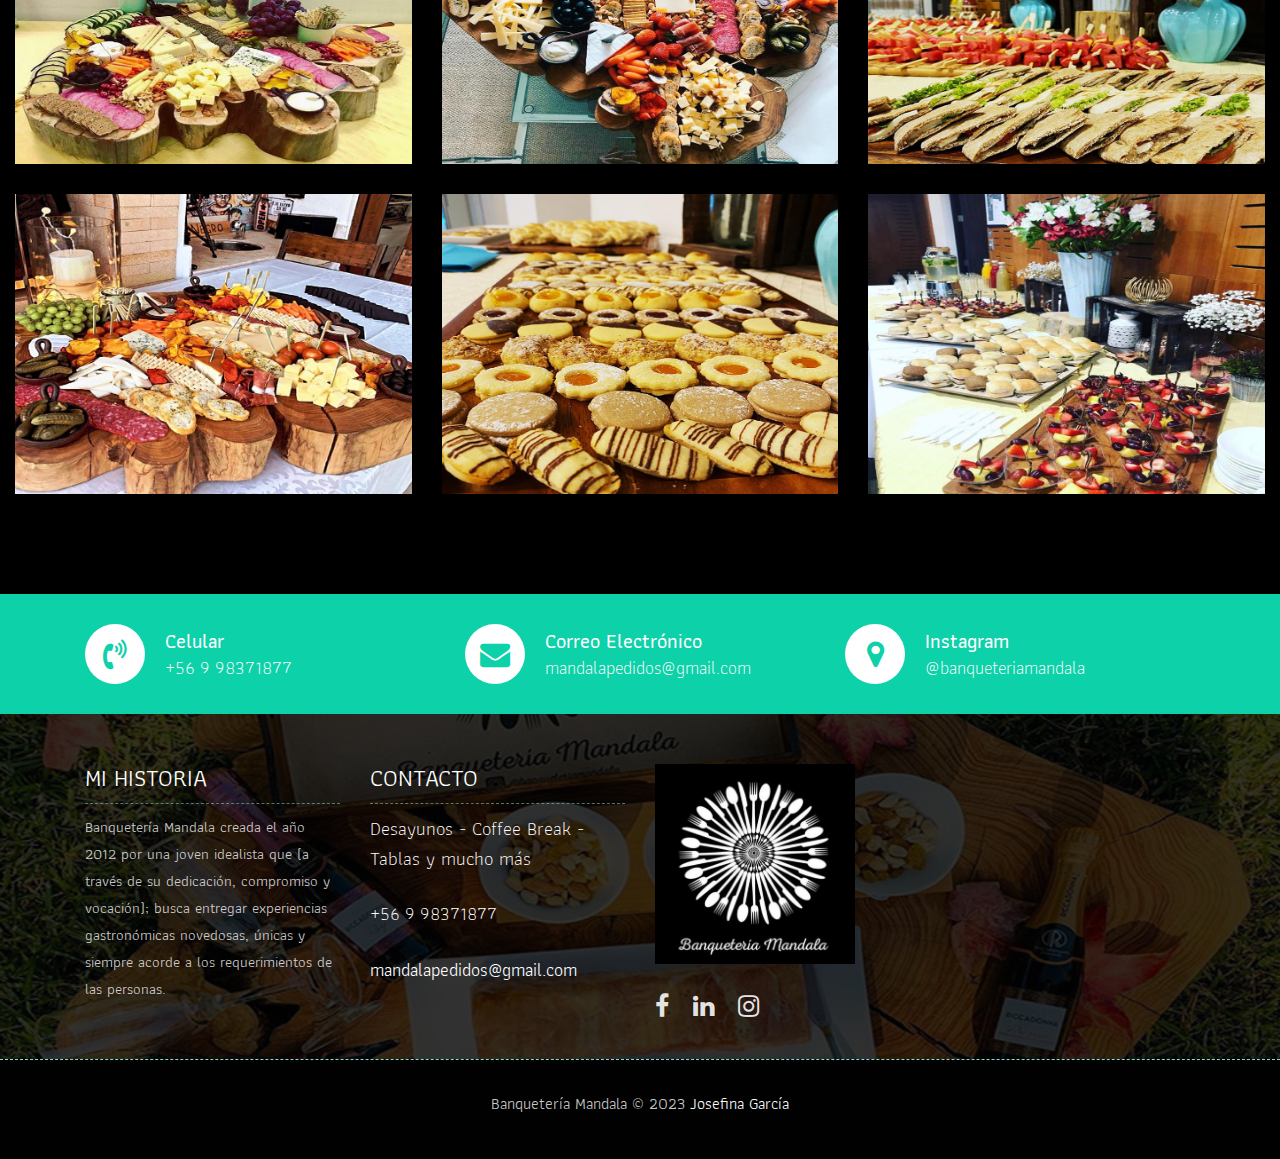
==== commit 2fbfd7e9: "actualizacion" ====
--- a/about.html
+++ b/about.html
@@ -22,6 +22,7 @@
     <link rel="stylesheet" href="css/bootstrap.min.css" />
     <!-- Site CSS -->
     <link rel="stylesheet" href="css/style.css" />
+    <link rel="stylesheet" href="css/stylePerson.css" />
     <!-- Responsive CSS -->
     <link rel="stylesheet" href="css/responsive.css" />
     <!-- Custom CSS -->
@@ -34,8 +35,9 @@
   </head>
 
   <body>
-    <!-- Start header -->
-    <header class="top-navbar">
+     <!-- Start header -->
+	<header class="top-navbar">
+		
 		<nav class="navbar navbar-expand-lg navbar-light bg-light">		
 			<div class="logo">
 				<a href="index.html"><img src="images/logo redondo.png" width="150px" height="150px" alt="logo banqueteria mandala" /></a>				
@@ -48,18 +50,17 @@
 				</button>
 				<div class="collapse navbar-collapse fontSize" id="navbars-rs-food">
 					<ul class="navbar-nav ml-auto">
-						<li class="nav-item "><a class="nav-link" href="index.html">Inicio</a></li>
+						<li class="nav-item"><a class="nav-link" href="index.html">Inicio</a></li>
 						<li class="nav-item"><a class="nav-link" href="menu.html">Servicios</a></li>
 						<li class="nav-item active fontSize"><a class="nav-link" href="about.html">Quiénes Somos</a></li>
-						<li class="nav-item"><a class="nav-link" href="gallery.html">Galleria</a></li>					
-						<li class="nav-item"><a class="nav-link" href="contact.html">Contacto</a></li>
-						<li class="nav-item"><a class="nav-link" href="contact.html">Cotizar</a></li>
+						<li class="nav-item"><a class="nav-link" href="gallery.html">Galería</a></li>					
+						<li class="nav-item"><a class="nav-link" href="contact.html">Cotizar</a></li>						
 					</ul>
 				</div>
 			</div>
 		</nav>
-    </header>
-    <!-- End header -->
+	</header>
+	<!-- End header -->
 
     <!-- Start header -->
     <div class="all-page-title page-breadcrumb">
--- a/css/stylePerson.css
+++ b/css/stylePerson.css
@@ -0,0 +1,72 @@
+.coffeeBreak {
+  display: flex;
+}
+
+.interiorCoffe {
+  display: flex;
+  justify-content: space-between;
+  padding: 20px;
+}
+.imgMenu {
+  display: flex;
+  justify-content: center;
+  align-items: center;
+  width: 550px;
+  height: auto;
+  padding: 10px;
+}
+.article {
+  display: flex;
+  flex-direction: column;
+  justify-content: center;
+  align-items: center;
+  padding: 10px;
+  border-bottom: solid 1px white;
+}
+.textoMenu {
+  width: 550px;
+}
+.tituloMenu {
+  display: flex;
+  justify-content: center;
+  font-weight: bold;
+  font-size: 30px;
+  color: #0dd1a9;
+  text-align: center;
+}
+.valor {
+  font-weight: bold;
+  font-size: 30px;
+  color: #0dd1a9;
+  text-align: right;
+}
+.container1 {
+  display: flex;
+  padding: 20px;
+  justify-content: center;
+}
+
+.opcionCoffe {
+  border-radius: 2rem;
+  padding: 1rem 0rem 0rem 0rem;
+}
+.logo {
+  display: flex;
+  align-items: center;
+  color: white;
+}
+.p {
+  color: white; 
+  font-size: 1.5rem;
+}
+.subtitulo {
+  font-size: 2.0rem;
+  margin-top: 1rem;
+  margin-bottom: 3rem;
+}
+.alinear{
+    font-size: 10rem;
+}
+.separacion{
+  margin-bottom: 3rem;
+}
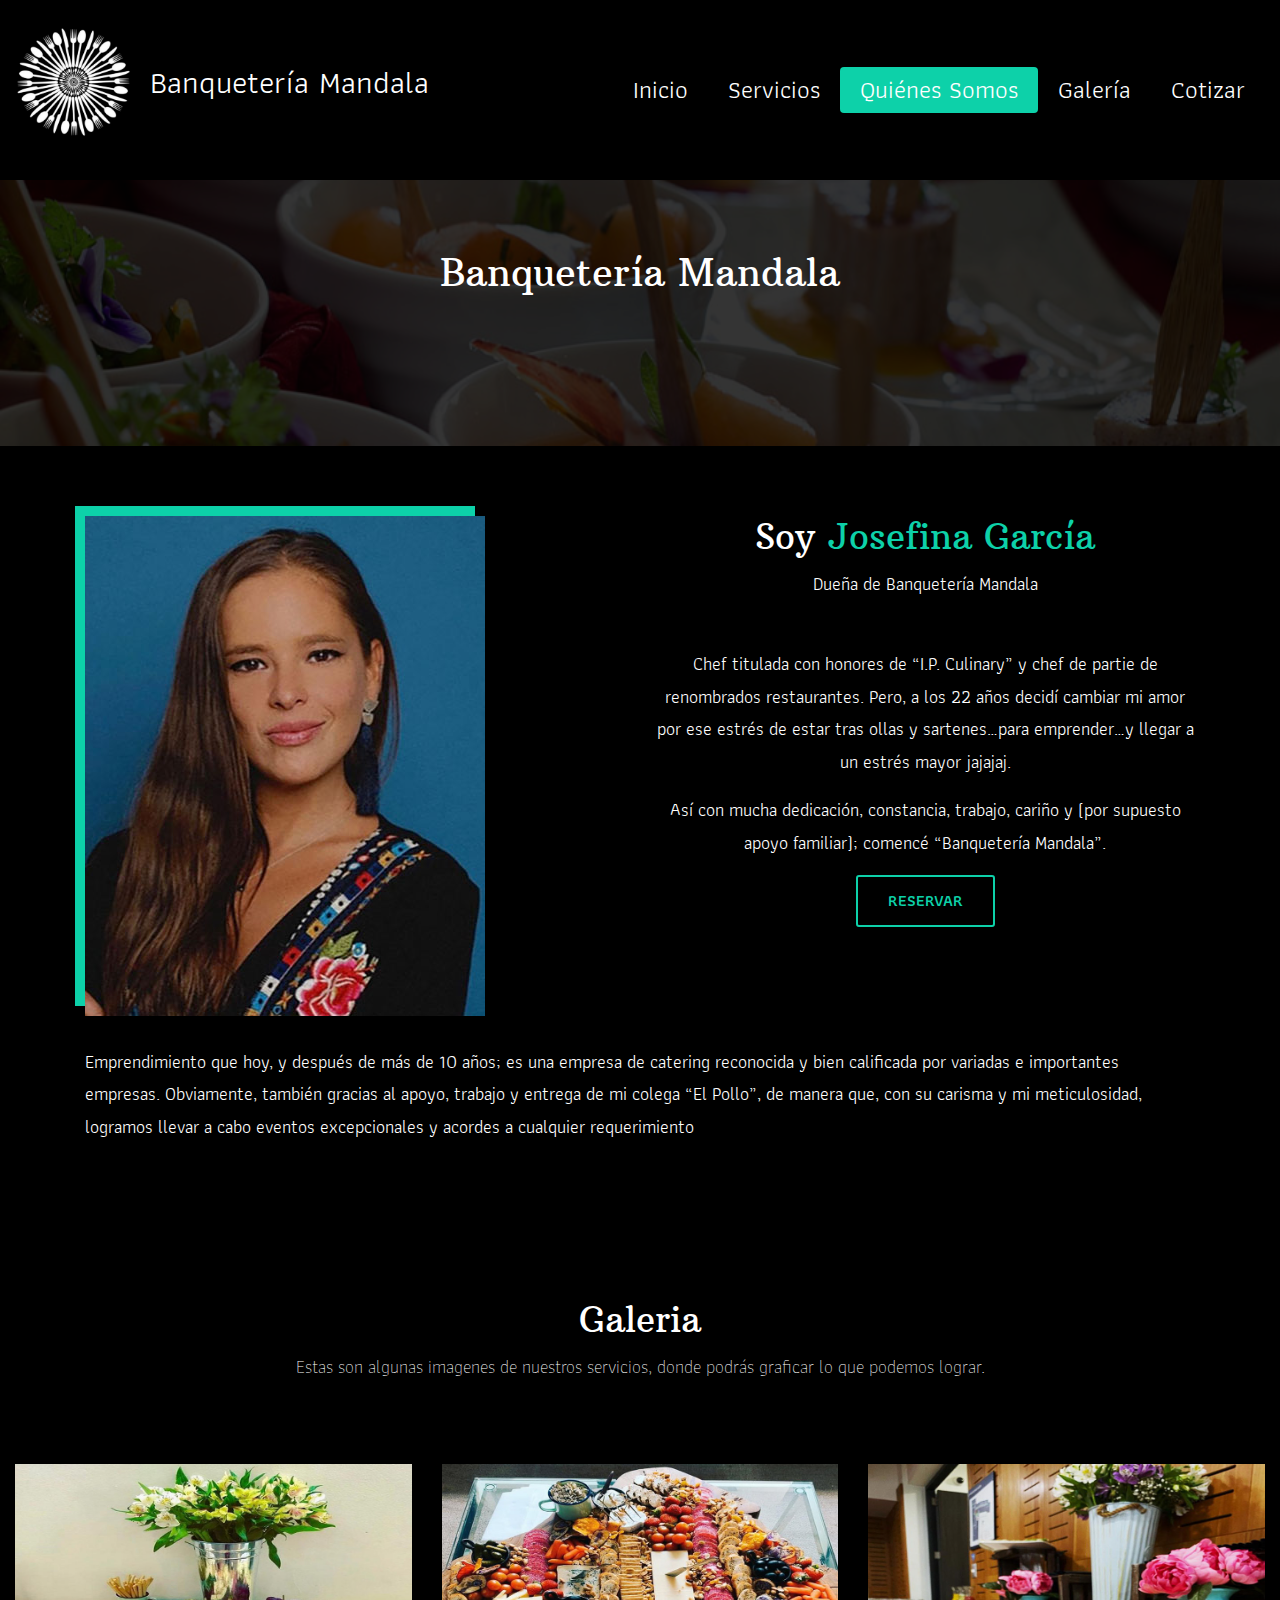
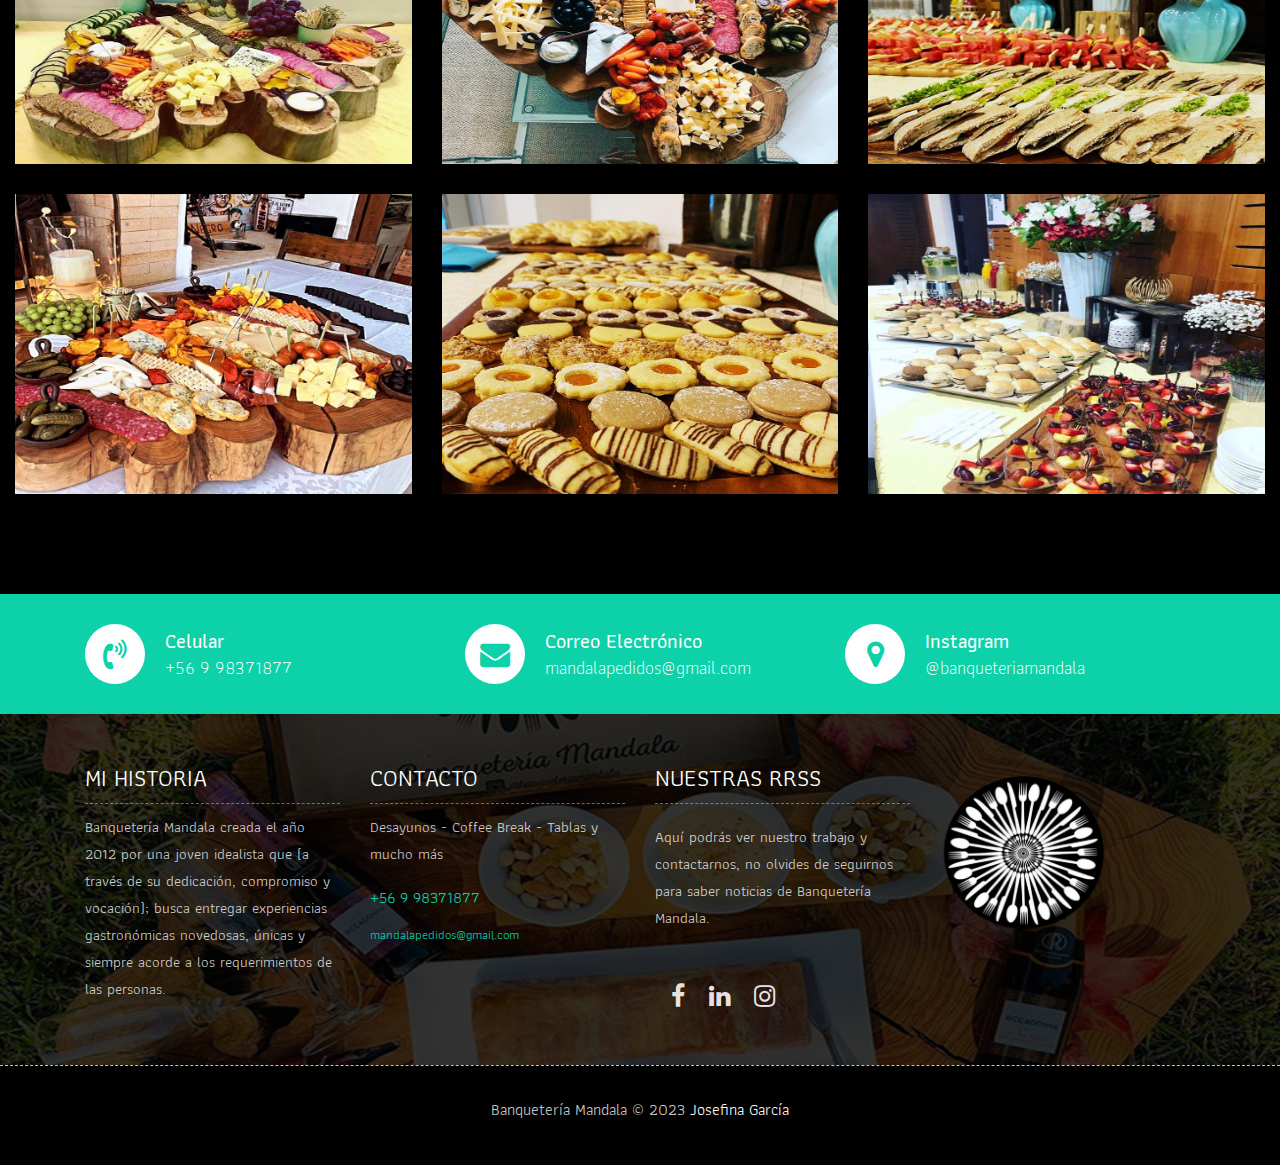
==== commit 7d260870: "footer" ====
--- a/about.html
+++ b/about.html
@@ -35,32 +35,54 @@
   </head>
 
   <body>
-     <!-- Start header -->
-	<header class="top-navbar">
-		
-		<nav class="navbar navbar-expand-lg navbar-light bg-light">		
-			<div class="logo">
-				<a href="index.html"><img src="images/logo redondo.png" width="150px" height="150px" alt="logo banqueteria mandala" /></a>				
-				<p class="p">Banquetería Mandala</p>
-			</div>	
-			<div class="container">		
-				
-				<button class="navbar-toggler" type="button" data-toggle="collapse" data-target="#navbars-rs-food" aria-controls="navbars-rs-food" aria-expanded="false" aria-label="Toggle navigation">
-				  <span class="navbar-toggler-icon"></span>
-				</button>
-				<div class="collapse navbar-collapse fontSize" id="navbars-rs-food">
-					<ul class="navbar-nav ml-auto">
-						<li class="nav-item"><a class="nav-link" href="index.html">Inicio</a></li>
-						<li class="nav-item"><a class="nav-link" href="menu.html">Servicios</a></li>
-						<li class="nav-item active fontSize"><a class="nav-link" href="about.html">Quiénes Somos</a></li>
-						<li class="nav-item"><a class="nav-link" href="gallery.html">Galería</a></li>					
-						<li class="nav-item"><a class="nav-link" href="contact.html">Cotizar</a></li>						
-					</ul>
-				</div>
-			</div>
-		</nav>
-	</header>
-	<!-- End header -->
+    <!-- Start header -->
+    <header class="top-navbar">
+      <nav class="navbar navbar-expand-lg navbar-light bg-light">
+        <div class="logo">
+          <a href="index.html"
+            ><img
+              src="images/logo redondo.png"
+              width="150px"
+              height="150px"
+              alt="logo banqueteria mandala"
+          /></a>
+          <p class="p">Banquetería Mandala</p>
+        </div>
+        <div class="container">
+          <button
+            class="navbar-toggler"
+            type="button"
+            data-toggle="collapse"
+            data-target="#navbars-rs-food"
+            aria-controls="navbars-rs-food"
+            aria-expanded="false"
+            aria-label="Toggle navigation"
+          >
+            <span class="navbar-toggler-icon"></span>
+          </button>
+          <div class="collapse navbar-collapse fontSize" id="navbars-rs-food">
+            <ul class="navbar-nav ml-auto">
+              <li class="nav-item">
+                <a class="nav-link" href="index.html">Inicio</a>
+              </li>
+              <li class="nav-item">
+                <a class="nav-link" href="menu.html">Servicios</a>
+              </li>
+              <li class="nav-item active fontSize">
+                <a class="nav-link" href="about.html">Quiénes Somos</a>
+              </li>
+              <li class="nav-item">
+                <a class="nav-link" href="gallery.html">Galería</a>
+              </li>
+              <li class="nav-item">
+                <a class="nav-link" href="contact.html">Cotizar</a>
+              </li>
+            </ul>
+          </div>
+        </div>
+      </nav>
+    </header>
+    <!-- End header -->
 
     <!-- Start header -->
     <div class="all-page-title page-breadcrumb">
@@ -242,47 +264,53 @@
             </p>
           </div>
           <!-- <div class="col-lg-3 col-md-6">
-						<h3>Opening hours</h3>
-						<p><span class="text-color">Monday: </span>Closed</p>
-						<p><span class="text-color">Tue-Wed :</span> 9:Am - 10PM</p>
-						<p><span class="text-color">Thu-Fri :</span> 9:Am - 10PM</p>
-						<p><span class="text-color">Sat-Sun :</span> 5:PM - 10PM</p>
-					</div> -->
+					<h3>Opening hours</h3>
+					<p><span class="text-color">Monday: </span>Closed</p>
+					<p><span class="text-color">Tue-Wed :</span> 9:Am - 10PM</p>
+					<p><span class="text-color">Thu-Fri :</span> 9:Am - 10PM</p>
+					<p><span class="text-color">Sat-Sun :</span> 5:PM - 10PM</p>
+				</div> -->
           <div class="col-lg-3 col-md-6">
             <h3>Contacto</h3>
-            <p class="lead">Desayunos - Coffee Break - Tablas y mucho más</p>
-            <p class="lead"><a href="#">+56 9 98371877</a></p>
-            <p><a href="#"> mandalapedidos@gmail.com</a></p>
+            <p class="">Desayunos - Coffee Break - Tablas y mucho más</p>
+            <span class="fono">+56 9 98371877</span>
+            <span class="fono2">mandalapedidos@gmail.com</span>
           </div>
           <div class="col-lg-3 col-md-6">
-            <!-- <h3>Subscribe</h3>
-						<div class="subscribe_form">
-							<form class="subscribe_form">
-								<input name="EMAIL" id="subs-email" class="form_input" placeholder="Email Address..." type="email">
-								<button type="submit" class="submit">SUBSCRIBE</button>
-								<div class="clearfix"></div>
-							</form>
-						</div> -->
-            <img src="images/logo.jpg" width="200px" height="200px" />
+            <h3>Nuestras RRSS</h3>
             <ul class="list-inline f-social">
-              <li class="list-inline-item">
-                <a href="#"
-                  ><i class="fa fa-facebook" aria-hidden="true"></i
-                ></a>
-              </li>
-              <!-- <li class="list-inline-item"><a href="#"><i class="fa fa-twitter" aria-hidden="true"></i></a></li> -->
-              <li class="list-inline-item">
-                <a href="#"
-                  ><i class="fa fa-linkedin" aria-hidden="true"></i
-                ></a>
-              </li>
-              <!-- <li class="list-inline-item"><a href="#"><i class="fa fa-google-plus" aria-hidden="true"></i></a></li> -->
-              <li class="list-inline-item">
-                <a href="#"
-                  ><i class="fa fa-instagram" aria-hidden="true"></i
-                ></a>
-              </li>
+              <p>
+                Aquí podrás ver nuestro trabajo y contactarnos, no olvides de
+                seguirnos para saber noticias de Banquetería Mandala.
+              </p>
+              <div class="rrss">
+                <li class="list-inline-item">
+                  <a href="#"
+                    ><i class="fa fa-facebook" aria-hidden="true"></i
+                  ></a>
+                </li>
+                <!-- <li class="list-inline-item"><a href="#"><i class="fa fa-twitter" aria-hidden="true"></i></a></li> -->
+                <li class="list-inline-item">
+                  <a href="#"
+                    ><i class="fa fa-linkedin" aria-hidden="true"></i
+                  ></a>
+                </li>
+                <!-- <li class="list-inline-item"><a href="#"><i class="fa fa-google-plus" aria-hidden="true"></i></a></li> -->
+                <li class="list-inline-item">
+                  <a href="#"
+                    ><i class="fa fa-instagram" aria-hidden="true"></i
+                  ></a>
+                </li>
+              </div>
             </ul>
+          </div>
+          <div>
+            <img
+              class="imgFooter"
+              src="images/logo redondo.png"
+              width="200px"
+              height="200px"
+            />
           </div>
         </div>
       </div>
@@ -300,7 +328,6 @@
       </div>
     </footer>
     <!-- End Footer -->
-
     <a href="#" id="back-to-top" title="Back to top" style="display: none"
       >&uarr;</a
     >
--- a/css/style.css
+++ b/css/style.css
@@ -260,6 +260,7 @@
 	-webkit-box-align: center;
 	-ms-flex-align: center;
 	align-items: center;
+    justify-content: center;
 }
 .cover-slides .container > .row {
     height: 100%;
--- a/css/stylePerson.css
+++ b/css/stylePerson.css
@@ -54,19 +54,98 @@
   display: flex;
   align-items: center;
   color: white;
+  width: 50rem;
 }
 .p {
-  color: white; 
-  font-size: 1.5rem;
+  color: white;
+  font-size: 2rem;
 }
 .subtitulo {
-  font-size: 2.0rem;
+  font-size: 2rem;
   margin-top: 1rem;
   margin-bottom: 3rem;
 }
-.alinear{
-    font-size: 10rem;
+.alinear {
+  font-size: 10rem;
 }
-.separacion{
+.separacion {
   margin-bottom: 3rem;
 }
+.imgFooter {
+  border-radius: 15rem;
+}
+.navbar-toggler-icon {
+  background-image: url("data:image/svg+xml;charset=utf8,%3Csvg viewBox='0 0 30 30' xmlns='http://www.w3.org/2000/svg'%3E%3Cpath stroke='rgba(0, 0, 0, 0.5)' stroke-width='2' stroke-linecap='round' stroke-miterlimit='10' d='M4 7h22M4 15h22M4 23h22'/%3E%3C/svg%3E");
+  background-color: #0dd1a9;
+}
+.rrss{
+  justify-content: center;
+  align-items: center;
+  margin-top: 1rem;
+  padding: 1rem;
+}
+.fono{
+  font-size: 1rem;
+  color: #0dd1a9;
+}
+.fono2{
+  font-size: 0.8rem;
+  color: #0dd1a9;
+}
+.buttonCoffee{
+  color: white;
+  font-size: 1rem;
+  padding: 0.1rem 1rem;
+  border: solid white 0.2rem;
+  border-radius: 1rem;
+}
+.buttonCoffee:hover{
+  color: #0dd1a9;
+  border: #0dd1a9 0.2rem solid;
+}
+@media (min-width: 320px) and (max-width: 640px) {
+  .p {
+    font-size: 1rem;
+  }
+  .subtitulo {
+    font-size: 1rem;
+    margin-top: 1rem;
+    margin-bottom: 3rem;
+  }
+  .opcionCoffe {
+    display: none;
+    border-radius: 2rem;
+    padding: 1rem 0rem 0rem 0rem;
+  }
+  .container1 {
+    display: flex;
+    flex-direction: column;
+    padding: 20px;
+    justify-content: center;
+    align-items: center;
+  }
+  .imgMenu {
+    display: flex;
+    justify-content: center;
+    align-items: center;
+    width: 18rem;
+    height: auto;
+    padding: 10px;
+  }
+  .interiorCoffe {
+    display: flex;
+    justify-content: center;
+    align-items: center;
+    padding: 2cqw;
+    width: 18rem;
+  }
+  .textoMenu {
+    width: 18rem;
+  }
+  .valor {
+    font-weight: bold;
+    font-size: 1.2rem;
+    color: #0dd1a9;
+    text-align: right;
+  }
+}
